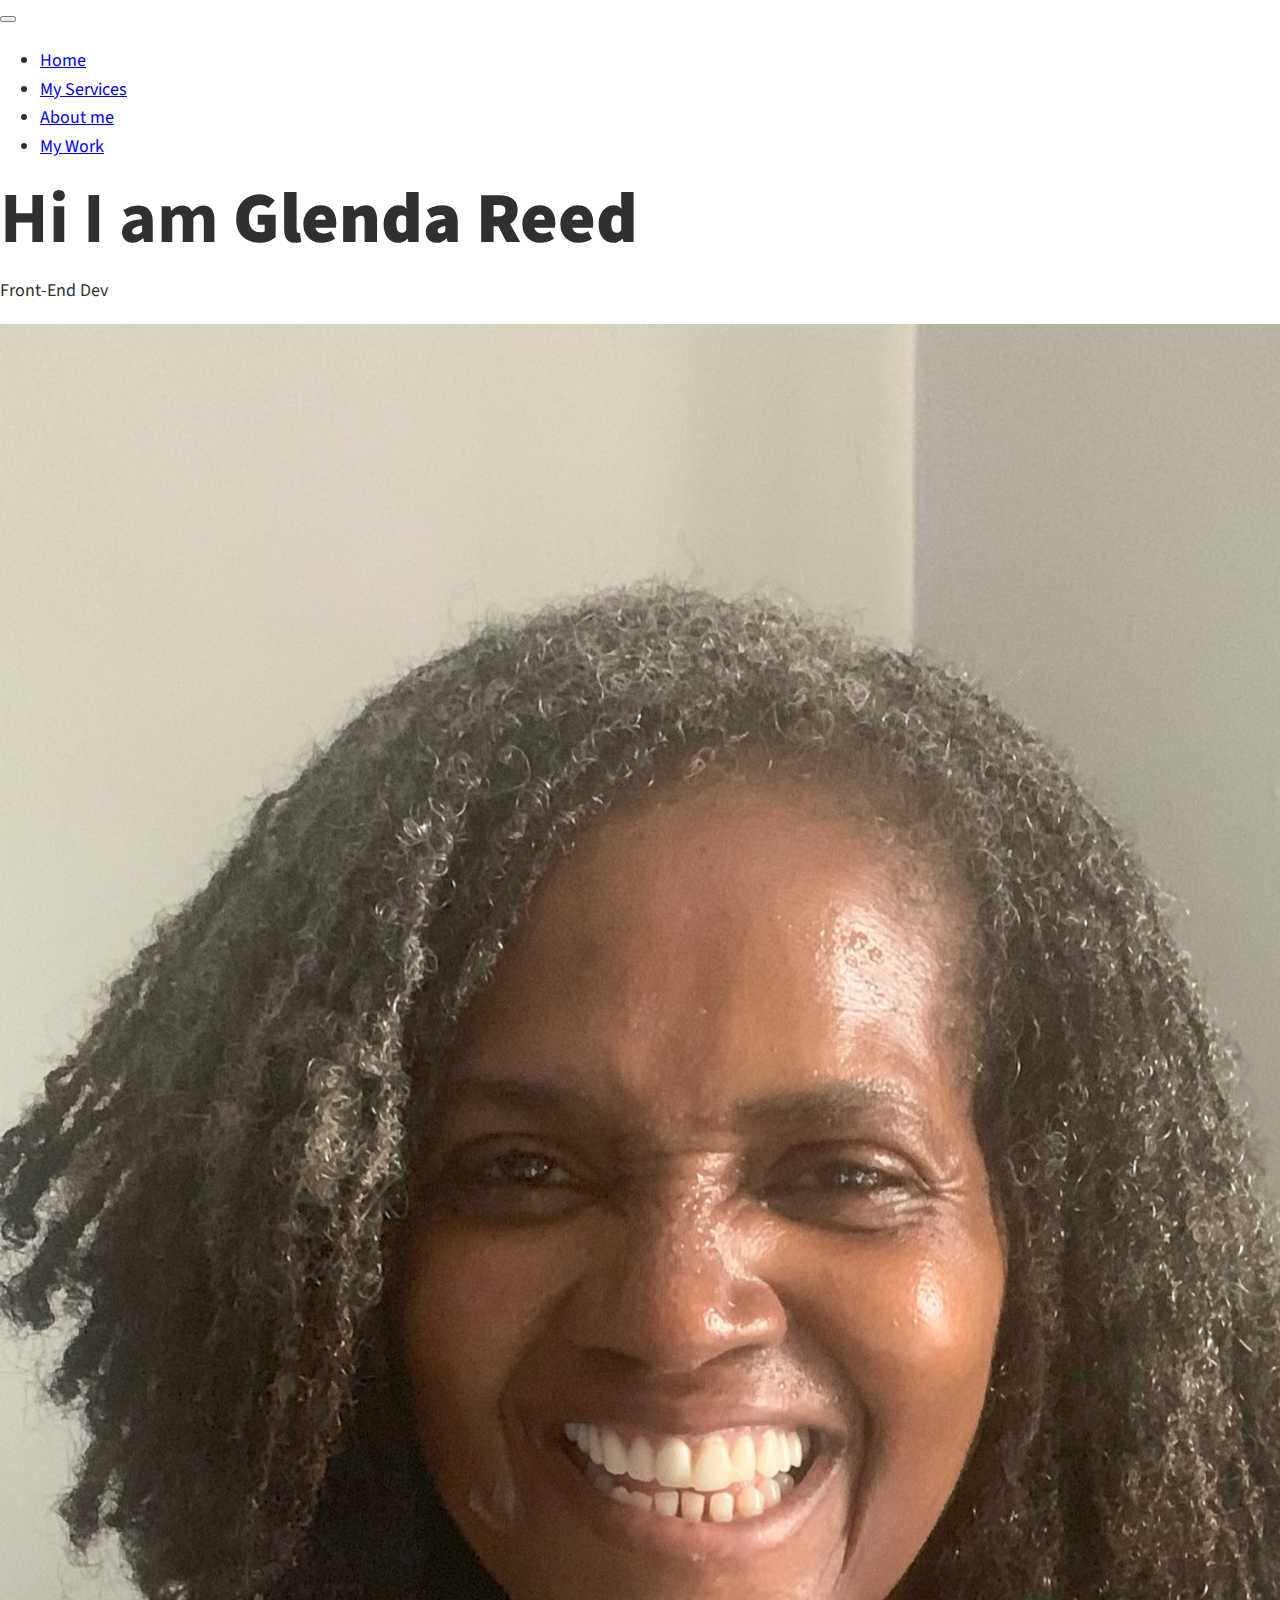
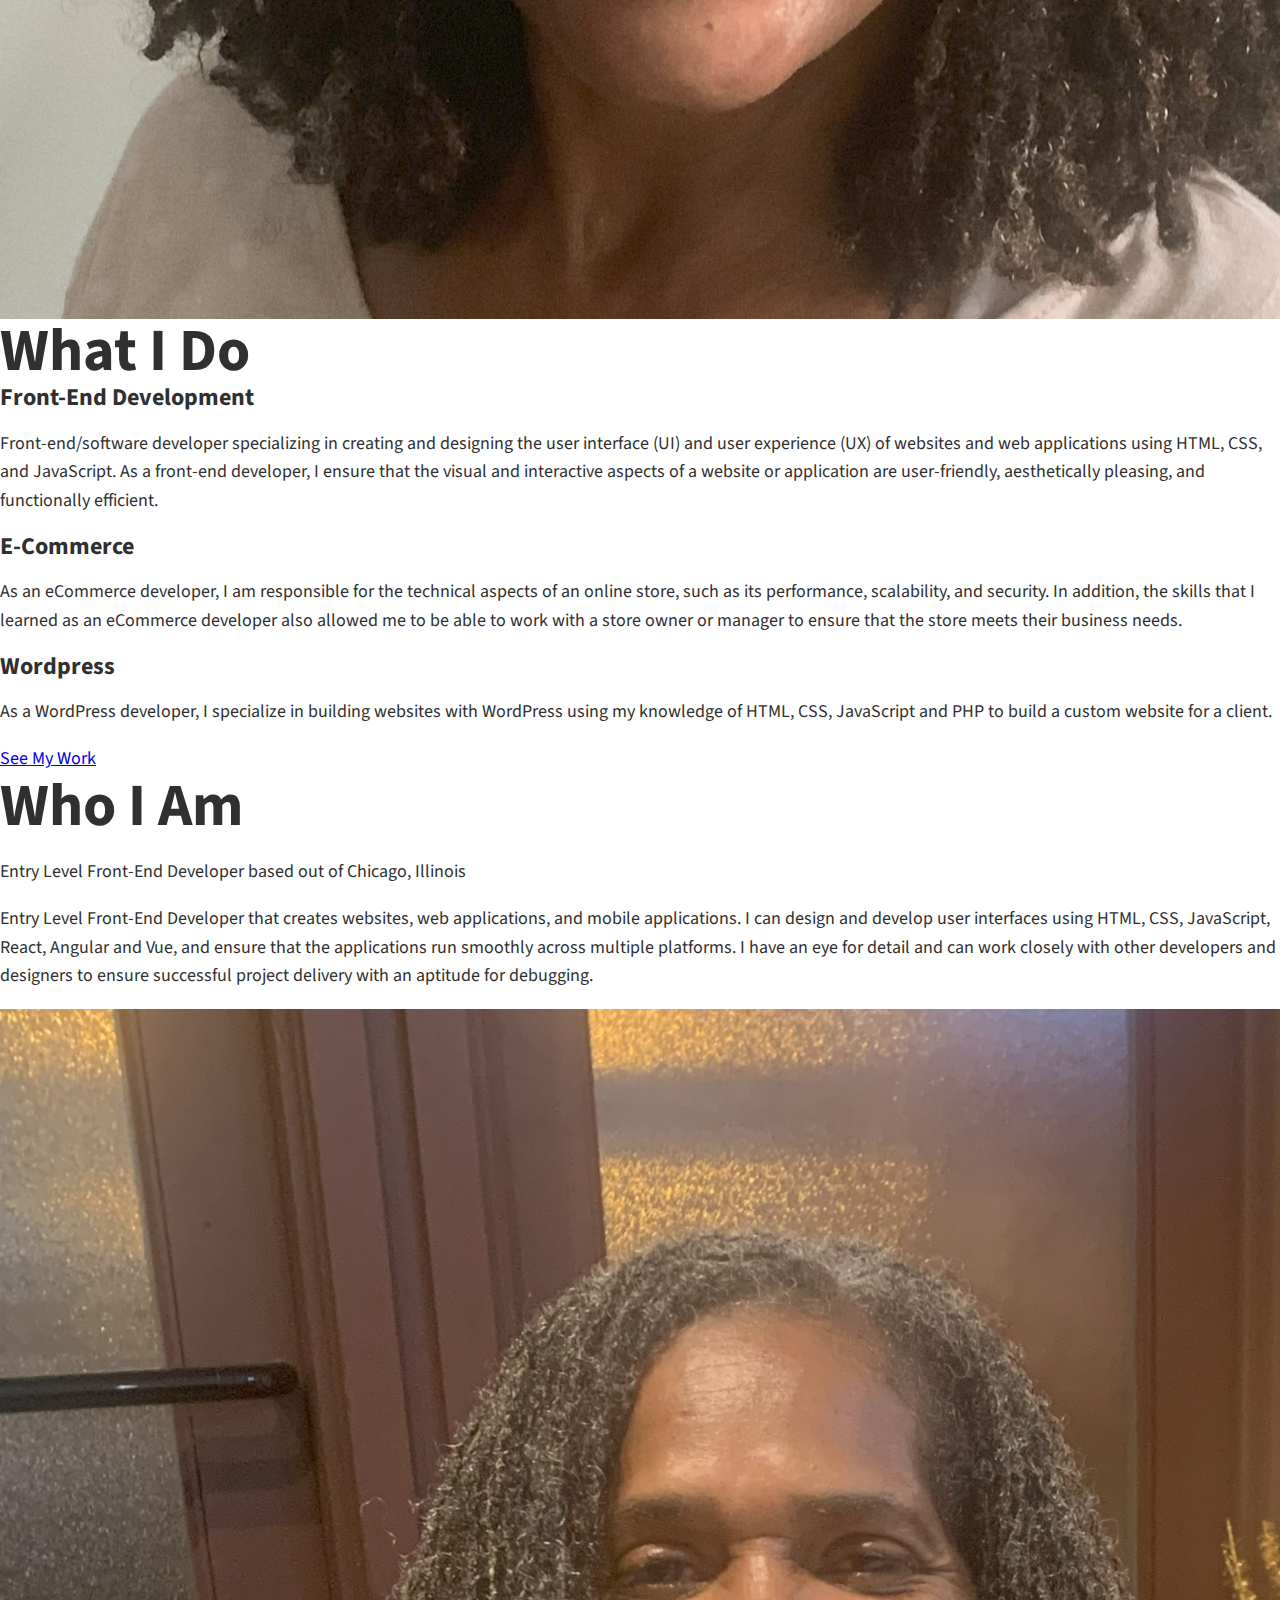
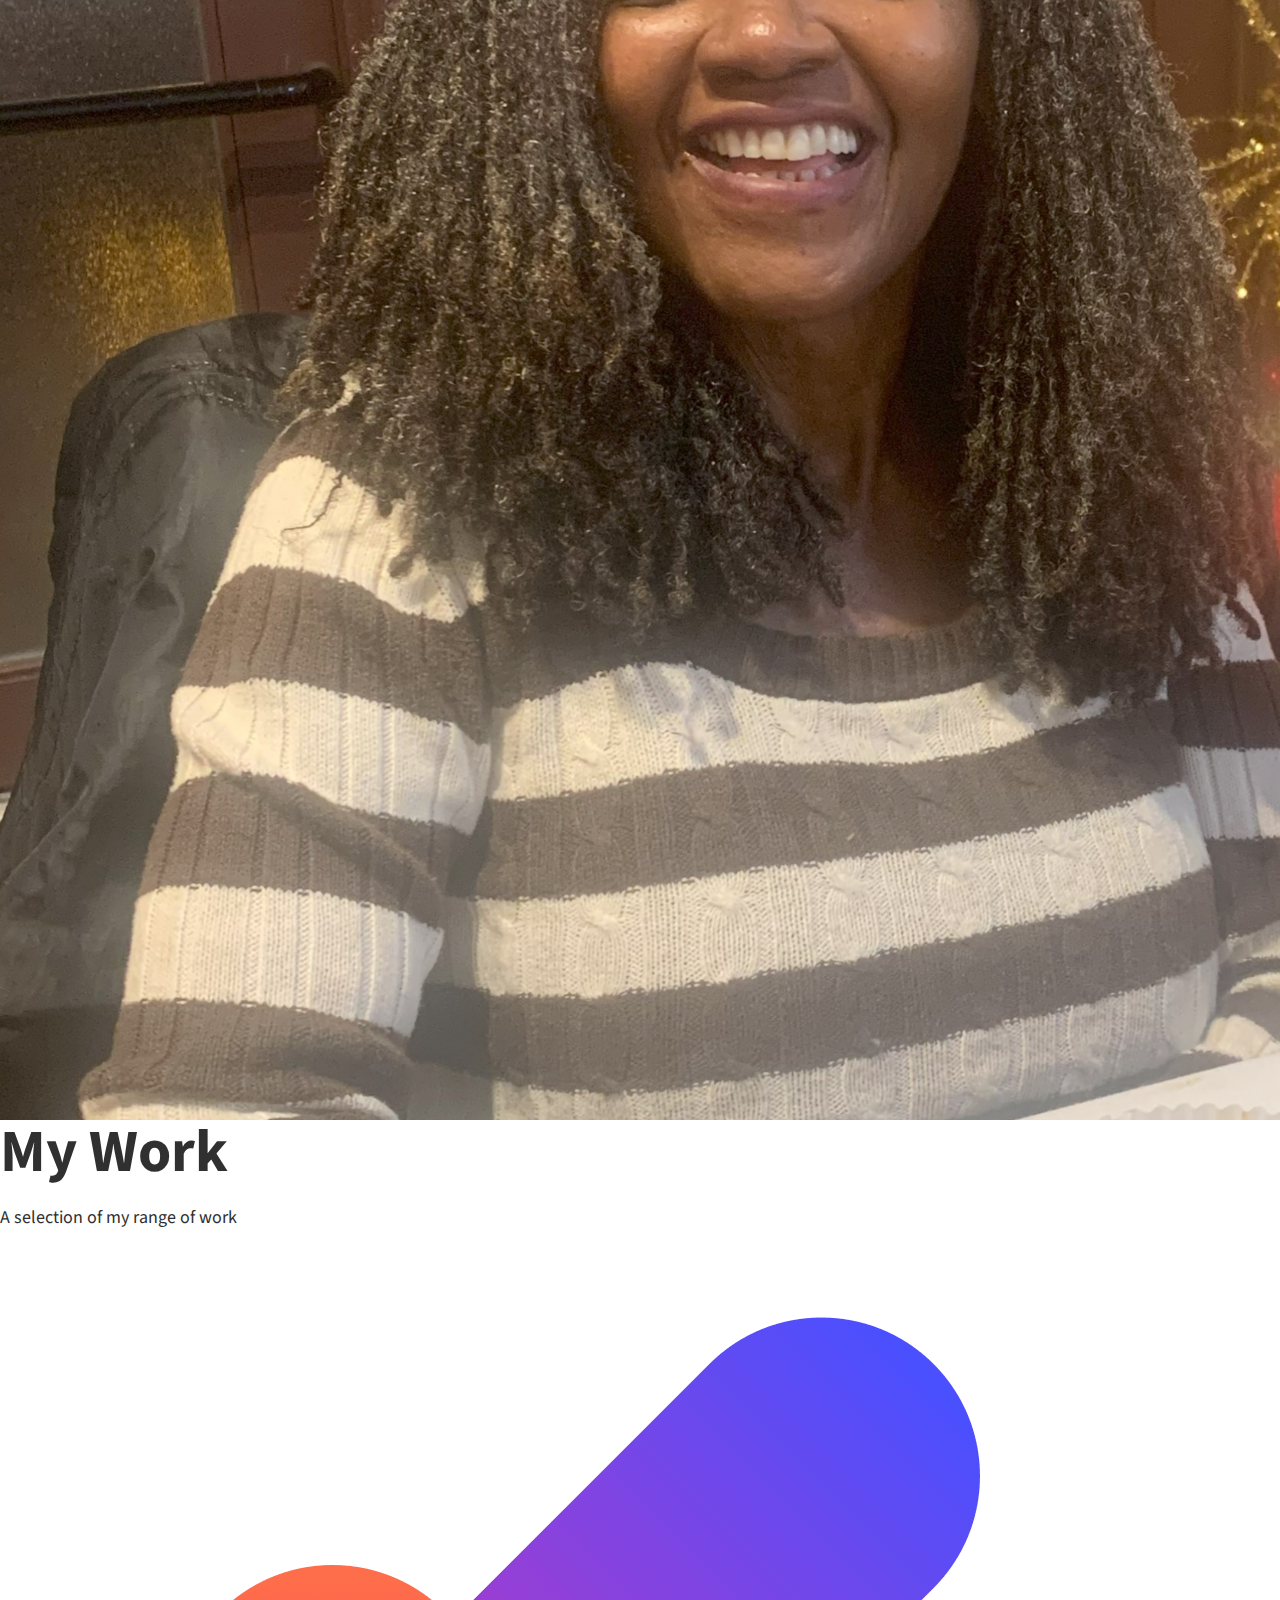
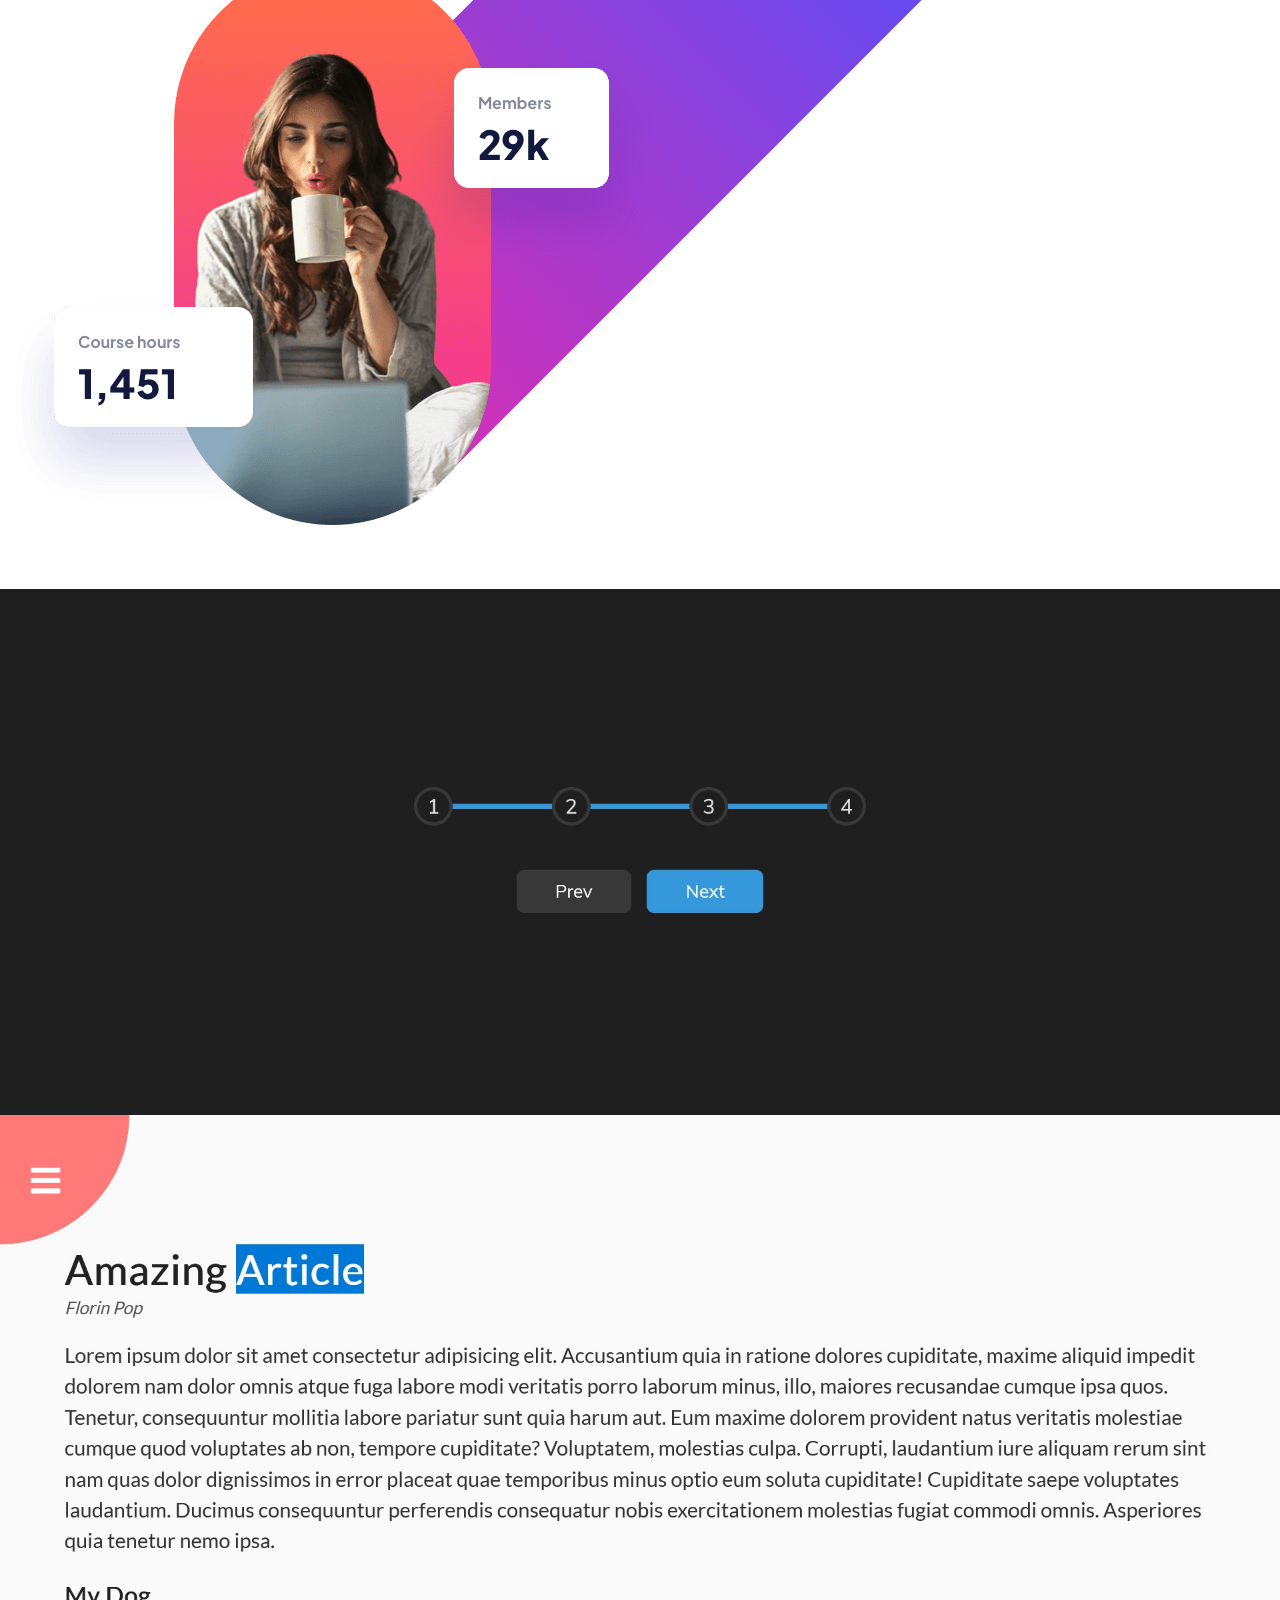
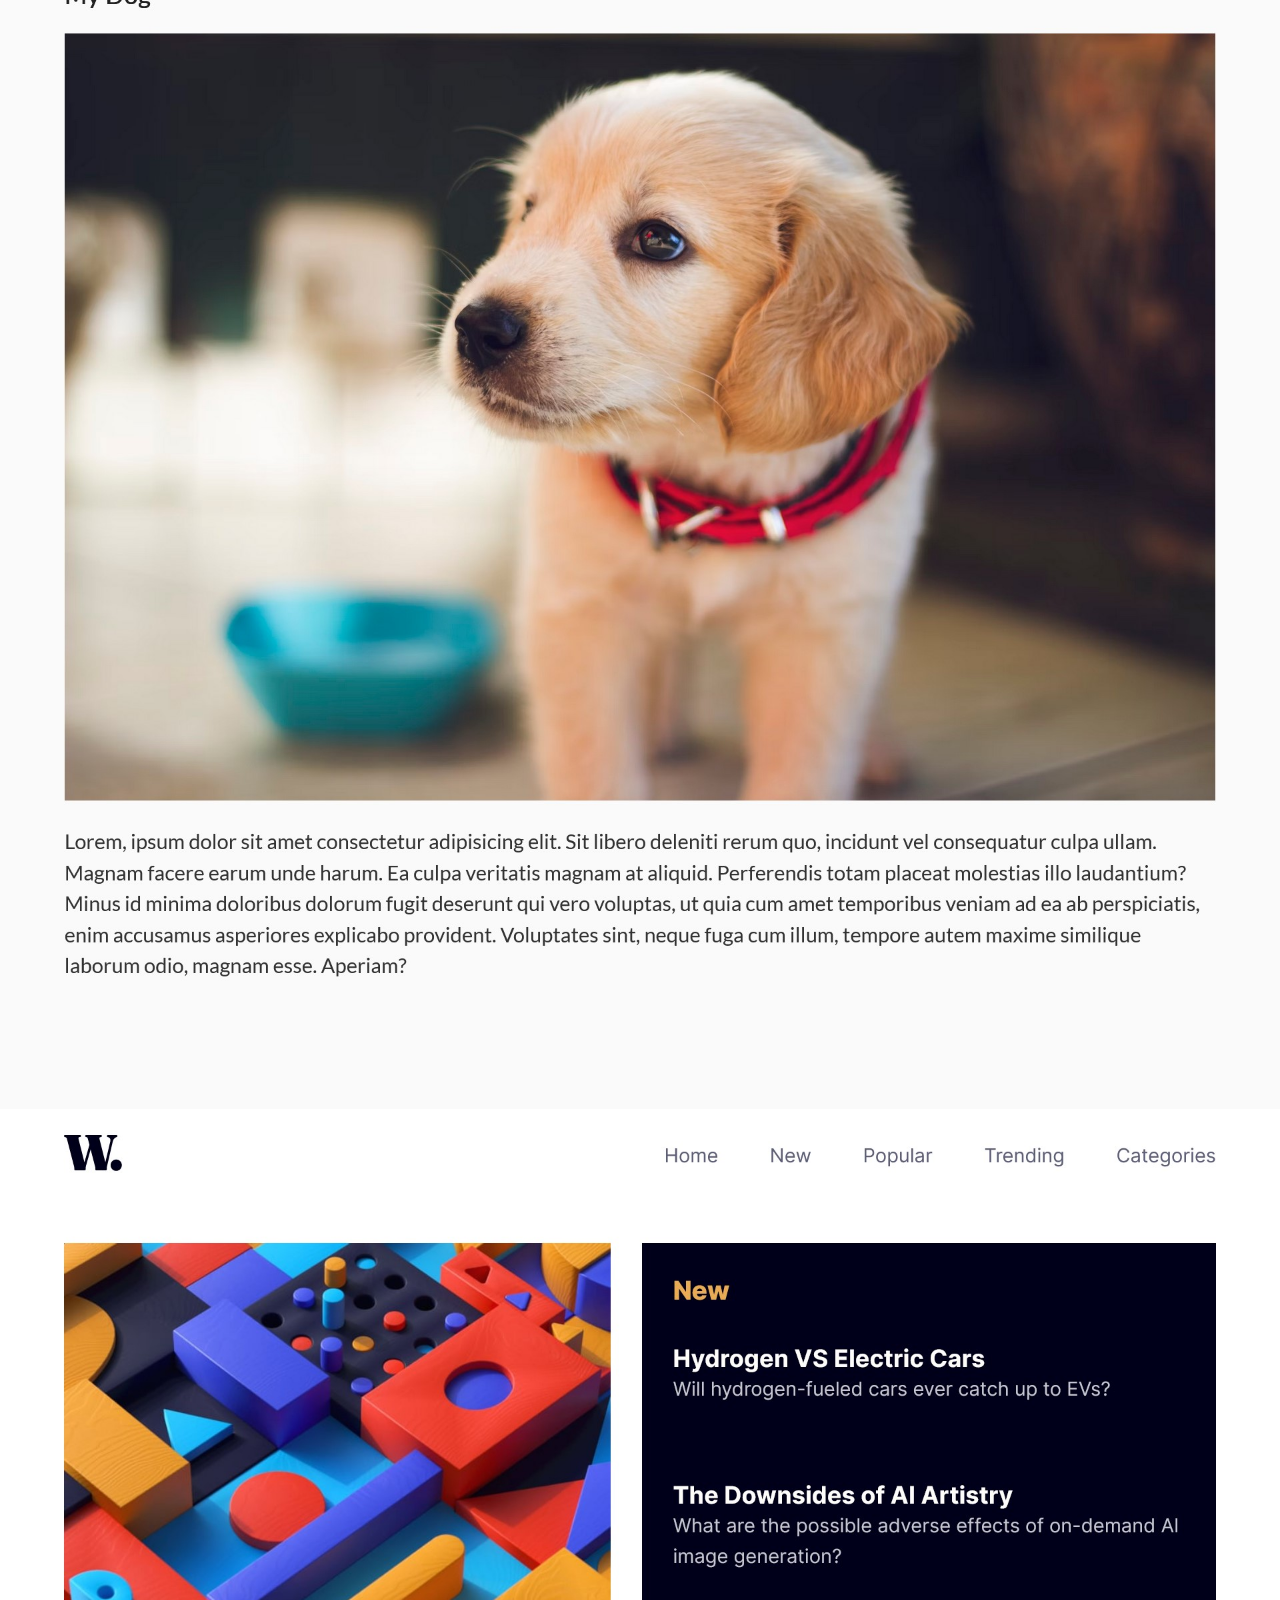
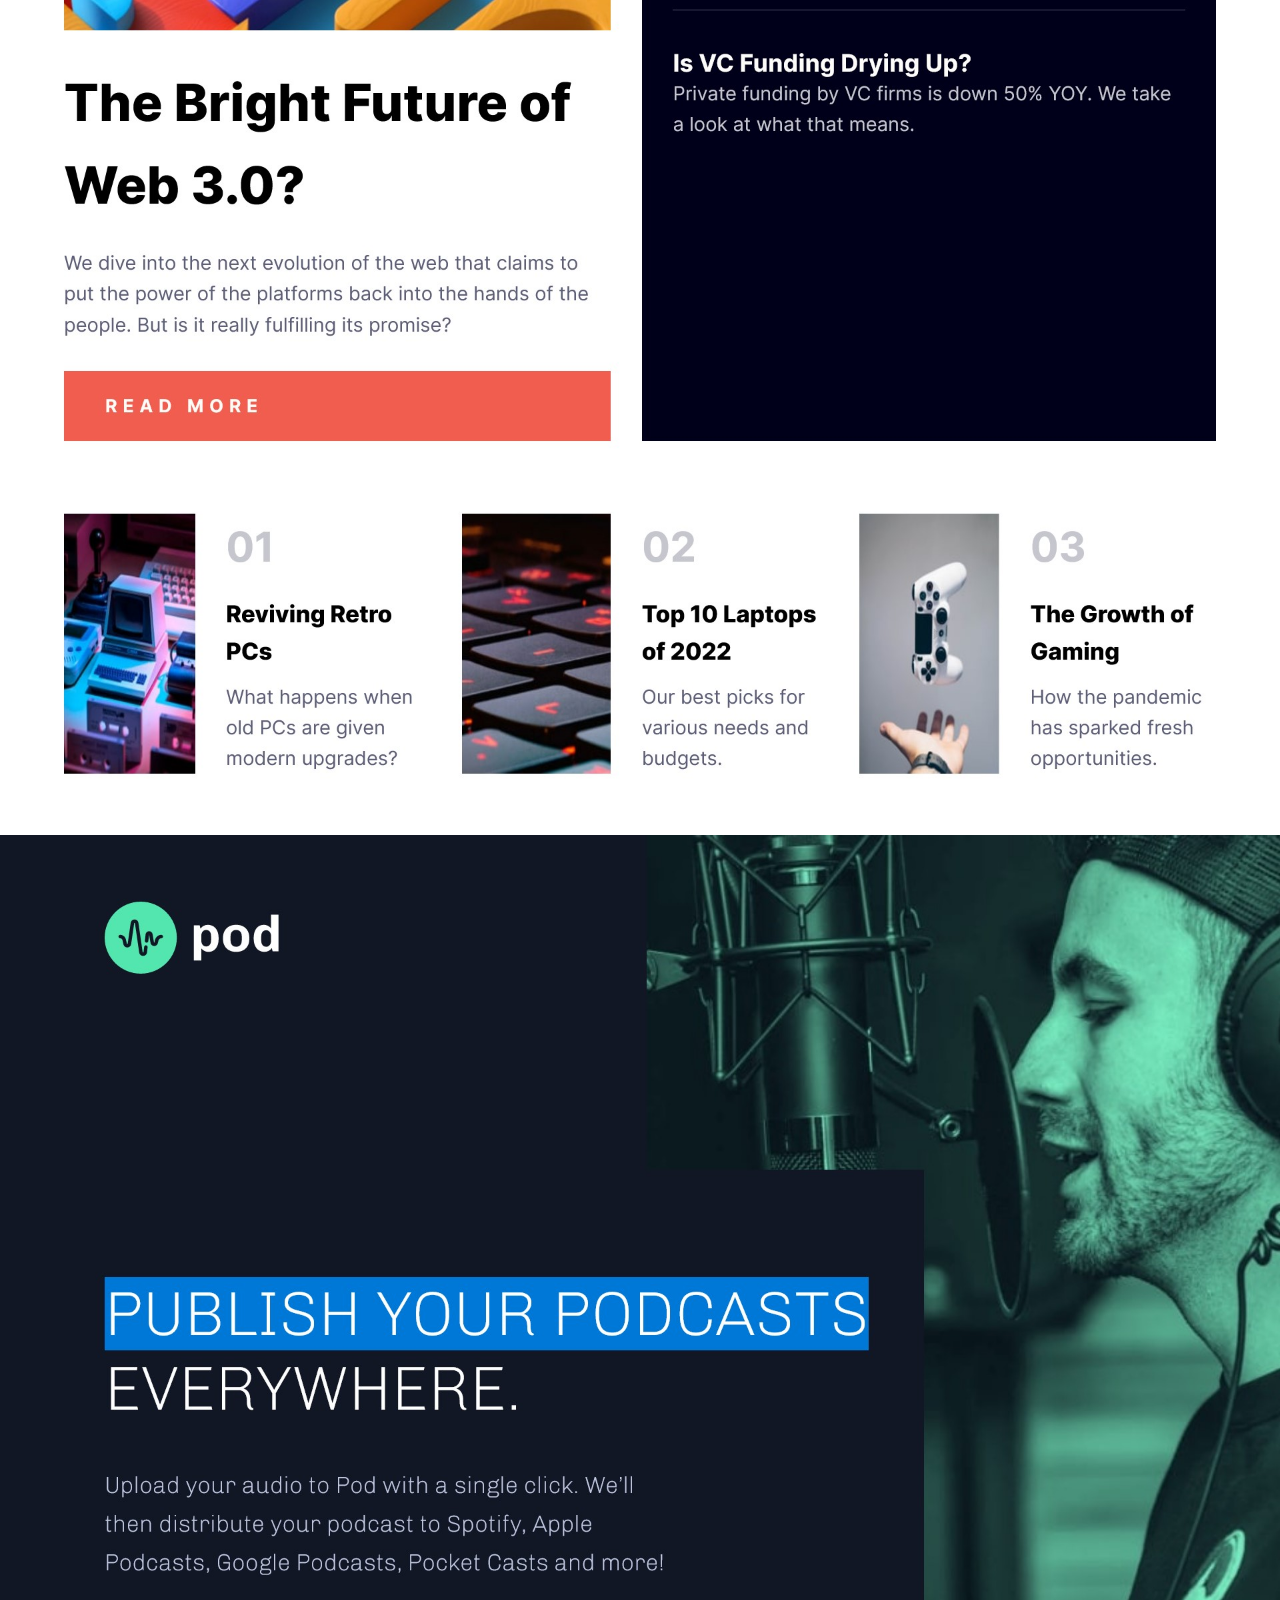
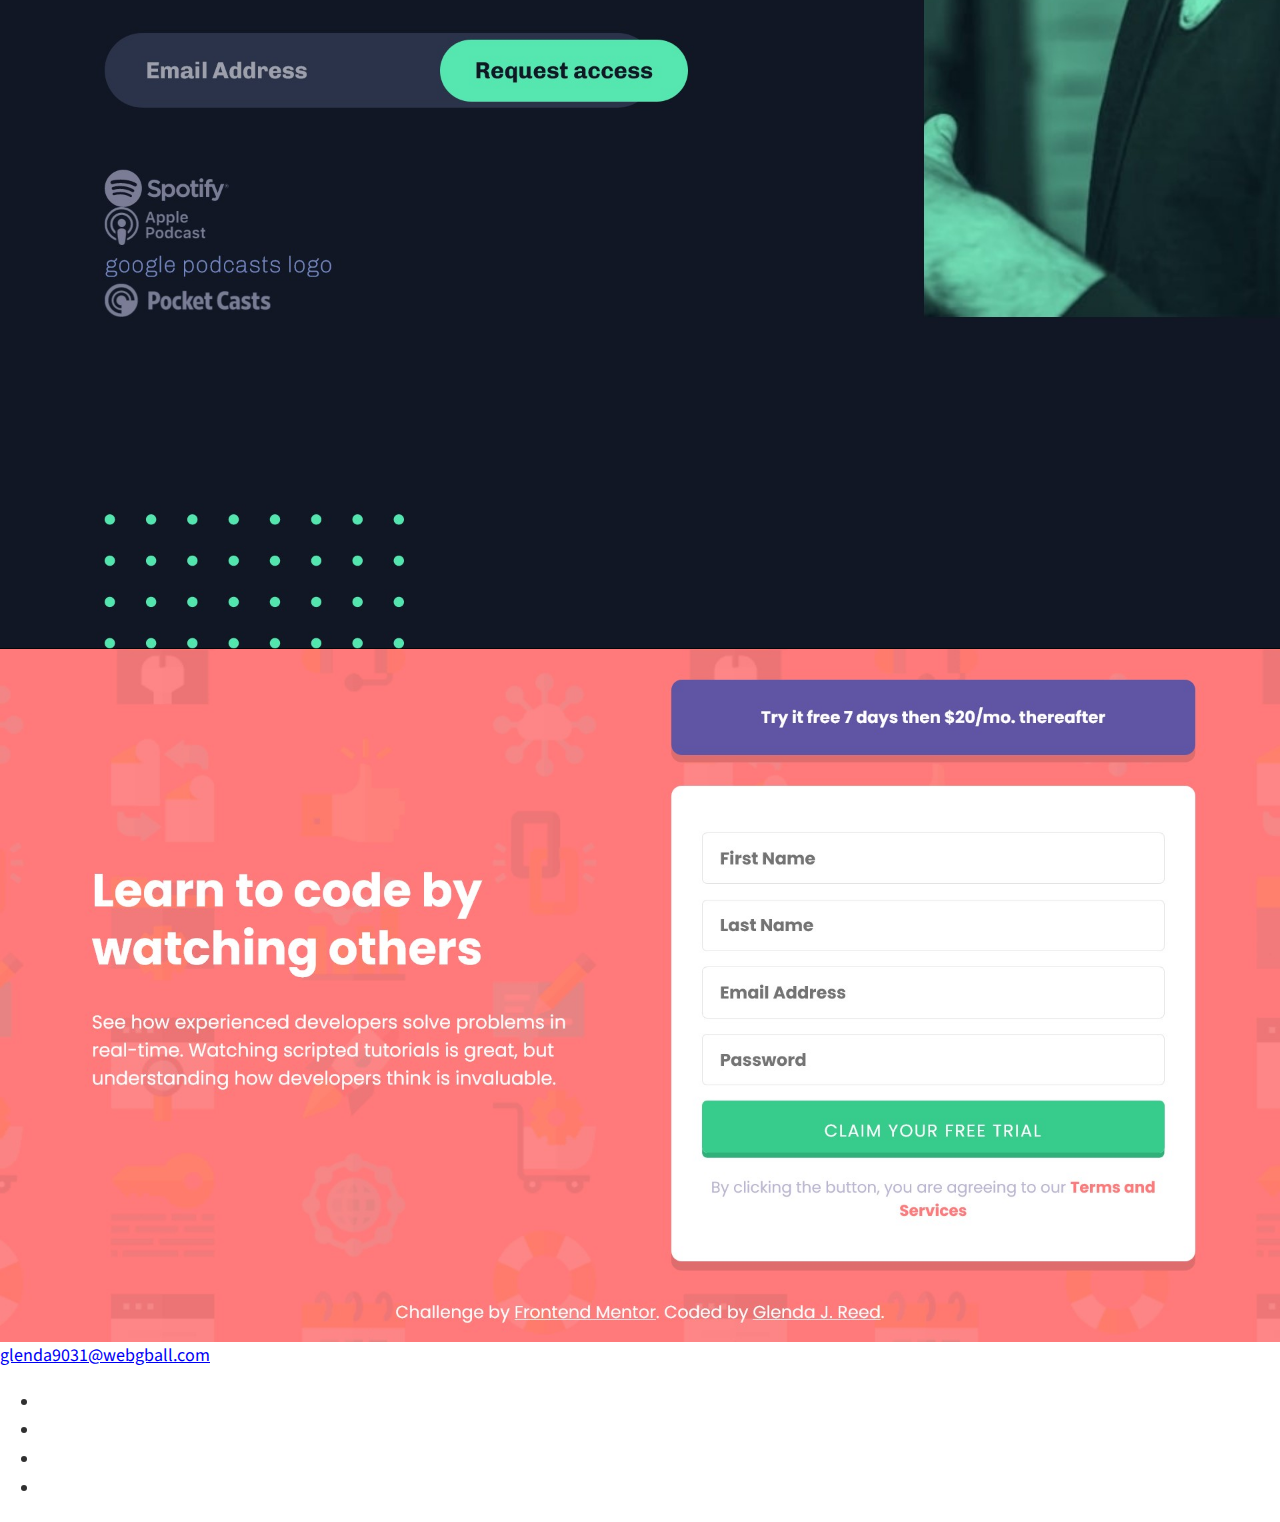
==== index.html @ 6a91dd28 "Update index.html and style.css" ====
<!DOCTYPE html>
<html lang="en">
<head>
    <meta charset="UTF-8">
    <meta name="viewport" content="width=device-width, initial-scale=1.0">
    <title>Glenda Reed's Front-End Developer Portfolio</title>
    <link rel="stylesheet" href="https://cdnjs.cloudfare.com/ajax/libs/normalize/7.0.0/normalize.min.css">
    <link rel="stylesheet" href="https://cdnjs.cloudflare.com/ajax/libs/font-awesome/5.11.2/css/all.css" integrity="sha256-46qynGAkLSFpVbEBog43gvNhfrOj+BmwXdxFgVK/Kvc=" crossorigin="anonymous" />
    <link href="https://fonts.googleapis.com/css?family=Source+Code+Pro:400,900|Source+Sans+Pro:300,900&display=swap" rel="stylesheet">

    <link rel="stylesheet" href="css/style.css"> 
</head>
<body>
    <header>
        <div class="logo">
            <img src="" alt="">
        </div>
        <button class="nav-toggle" aria-label="toggle-navigation">
            <span class="hamburger"></span>
        </button>
        <nav class="nav">
            <ul class="nav__list">
                <li class="nav__item"><a href="#home" class="nav__link">Home</a></li>
                <li class="nav__item"><a href="#services" class="nav__link">My Services</a></li>
                <li class="nav__item"><a href="#about" class="nav__link">About me</a></li>
                <li class="nav__item"><a href="#work" class="nav__link">My Work</a></li>
            </ul>
        </nav>
    </header>

    <!-- Start of Intro Section -->
    <section class="intro" id="home">
        <h1 class="section__title section__title--intro">Hi I am <strong>Glenda Reed</strong></h1>
        <p class="section__subtitle section__subtitle--intro">Front-End Dev</p>
        <img src="images/Glenda-Intro=picture4.jpg" alt="picture of Glenda Reed smiling">
    </section>
    <!-- End of Intro Section -->

    <!-- Start of My Services Section -->
    <section class="my-services" id="services">
        <h2 class="section__title section__title--services">What I Do</h2>
        <div class="services">
            <div class="service">
                <h3>Front-End Development</h3>
                <p>Front-end/software developer specializing in creating and designing the user interface (UI) and user experience (UX) of websites and web applications using HTML, CSS, and JavaScript. As a front-end developer, I ensure that the visual and interactive aspects of a website or application are user-friendly, aesthetically pleasing, and functionally efficient.</p>
            </div><!-- Close service -->
        </div><!-- Close services -->

        <div class="services">
            <div class="service">
                <h3>E-Commerce</h3>
                <p>As an eCommerce developer, I am responsible for the technical aspects of an online store, such as its performance, scalability, and security. In addition, the skills that I learned as an eCommerce developer also allowed me to be able to work with a store owner or manager to ensure that the store meets their business needs.</p>
            </div><!-- Close service -->
        </div><!-- Close services -->

        <div class="services">
            <div class="service">
                <h3>Wordpress</h3>
                <p>As a WordPress developer, I specialize in building websites with WordPress using my knowledge of HTML, CSS, JavaScript and PHP to build a custom website for a client.</p>
            </div><!-- Close service -->
        </div><!-- Close services -->

        <a href="#work" class="btn">See My Work</a>
        </section>
        <!-- End of My Services Section -->

        <!-- Start of About Me Section -->
        <section class="about-me" id="about">
            <h2 class="section__title section__title--about">Who I Am</h2>
            <p class="section__subtitle section__subtitle--about">Entry Level Front-End Developer based out of Chicago, Illinois</p>

            <div class="about-me__body">
                <p>Entry Level Front-End Developer that creates websites, web applications, and mobile applications. I can design and develop user interfaces using HTML, CSS, JavaScript, React, Angular and Vue, and ensure that the applications run smoothly across multiple platforms. I have an eye for detail and can work closely with other developers and designers to ensure successful project delivery with an aptitude for debugging.</p>
            </div>

            <img src="images/glenda-intro-picture2.jpg" alt="another picture of Glenda Reed">
        </section>
        <!-- End of About Me Section -->

        <!-- Start of My Work Section -->
        <section class="my-work" id="work">
            <h2 class="section__title">My Work</h2>
            <p class="section__subtitle">A selection of my range of work</p>

            <div class="portfolio">
                <a href="#" class="portfolio__item"><img src="images/Skilled E-Learning Landing Page.png" alt="" class="portfolio__img"></a>
                <a href="#" class="portfolio__item"><img src="images/Progress Steps.jpg" alt="" class="portfolio__img"></a>
                <a href="#" class="portfolio__item"><img src="images/Rotating Navigation.jpg" alt="" class="portfolio__img"></a>
                <a href="#" class="portfolio__item"><img src="images/News homepage.jpg" alt="" class="portfolio__img"></a>
                <a href="#" class="portfolio__item"><img src="images/Pod request access landing page.jpg" alt="" class="portfolio__img"></a>
                <a href="#" class="portfolio__item"><img src="images/Intro component with sign up form.jpg" alt="" class="portfolio__img"></a>
            </div>
        </section>
        <!-- End of My Work Section -->

        <!-- Start of Footer Section -->
        <footer>
            <a href="#" class="footer__link">glenda9031@webgball.com</a>
            <ul class="social-list">
                <li class="social-list__item"><a href="" class="social-list__link"></a></li>
                <li class="social-list__item"><a href="" class="social-list__link"></a></li>
                <li class="social-list__item"><a href="" class="social-list__link"></a></li>
                <li class="social-list__item"><a href="" class="social-list__link"></a></li>
            </ul>
        </footer>



<script src="script.js"></script>
</body>
</html>
---- css/style.css ----
*,
*::before,
*::after {
    box-sizing: border-box;
}

:root {
    --ff-primary: 'Source Sans Pro', sans-serif;
    --ff-secondary: 'Source Code Pro', monospace;
    
    --fw-reg: 300;
    --fw-bold: 900;
    
    --clr-light: #fff;
    --clr-dark: #303030;
    --clr-accent: #16e0bd;
    
    --fs-h1: 3rem;
    --fs-h2: 2.25rem;
    --fs-h3: 1.25rem;
    --fs-body: 1rem;
}

@media (min-width: 800px) {
    :root {
        --fs-h1: 4.5rem;
        --fs-h2: 3.75rem;
        --fs-h3: 1.5rem;
        --fs-body: 1.125rem;
    }
}
/* General Styles */

body {
    background: var(--clr-light);
    color: var(--clr-dark);;
    margin: 0;
    font-family: var(--ff-primary);
    font-size: var(--fs-body);
    line-height: 1.6;
}

img {
    display: block;
    max-width: 100%;
}

/* Typography */

h1,
h2, 
h3 {
    line-height: 1.1;
    margin: 0;
}

h1 {
    font-size: var(--fs-h1);
}

h2 {
    font-size: var(--fs-h2);
}

h3 {
    font-size: var(--fs-h3);
}
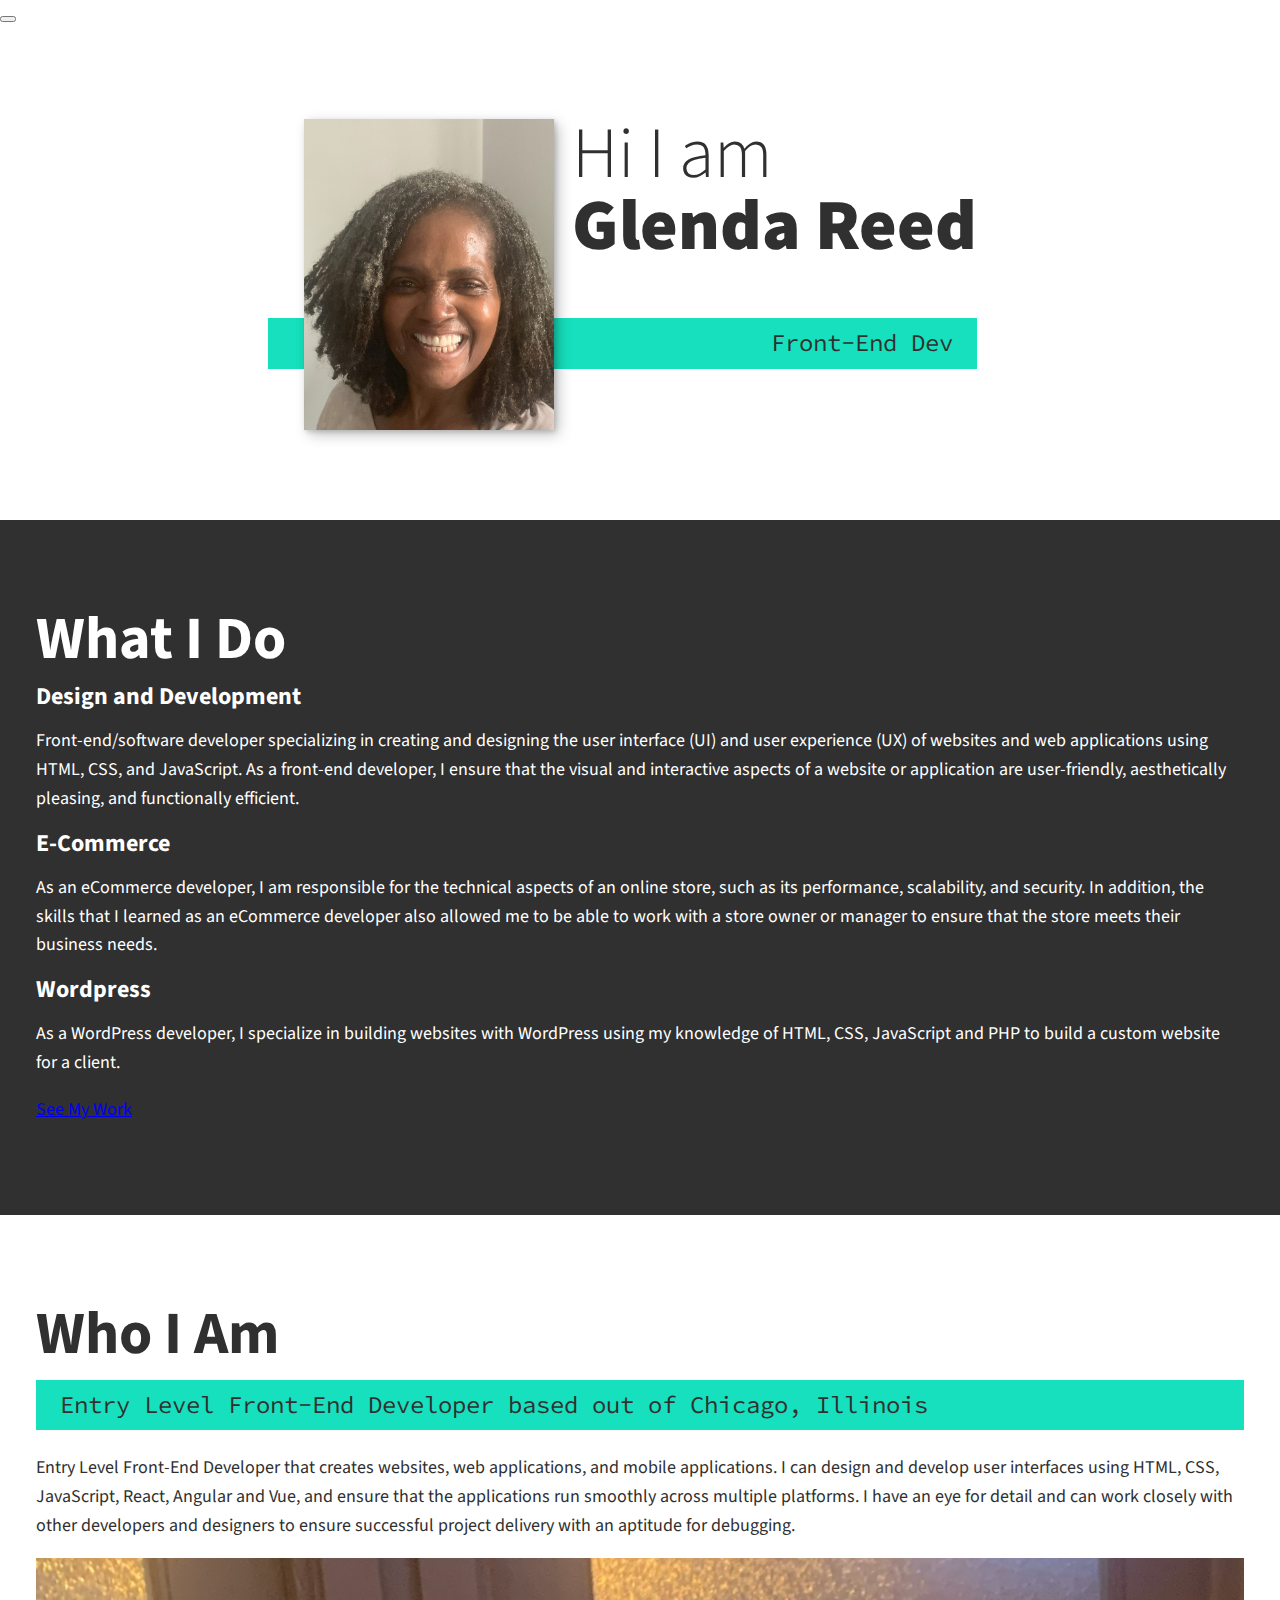
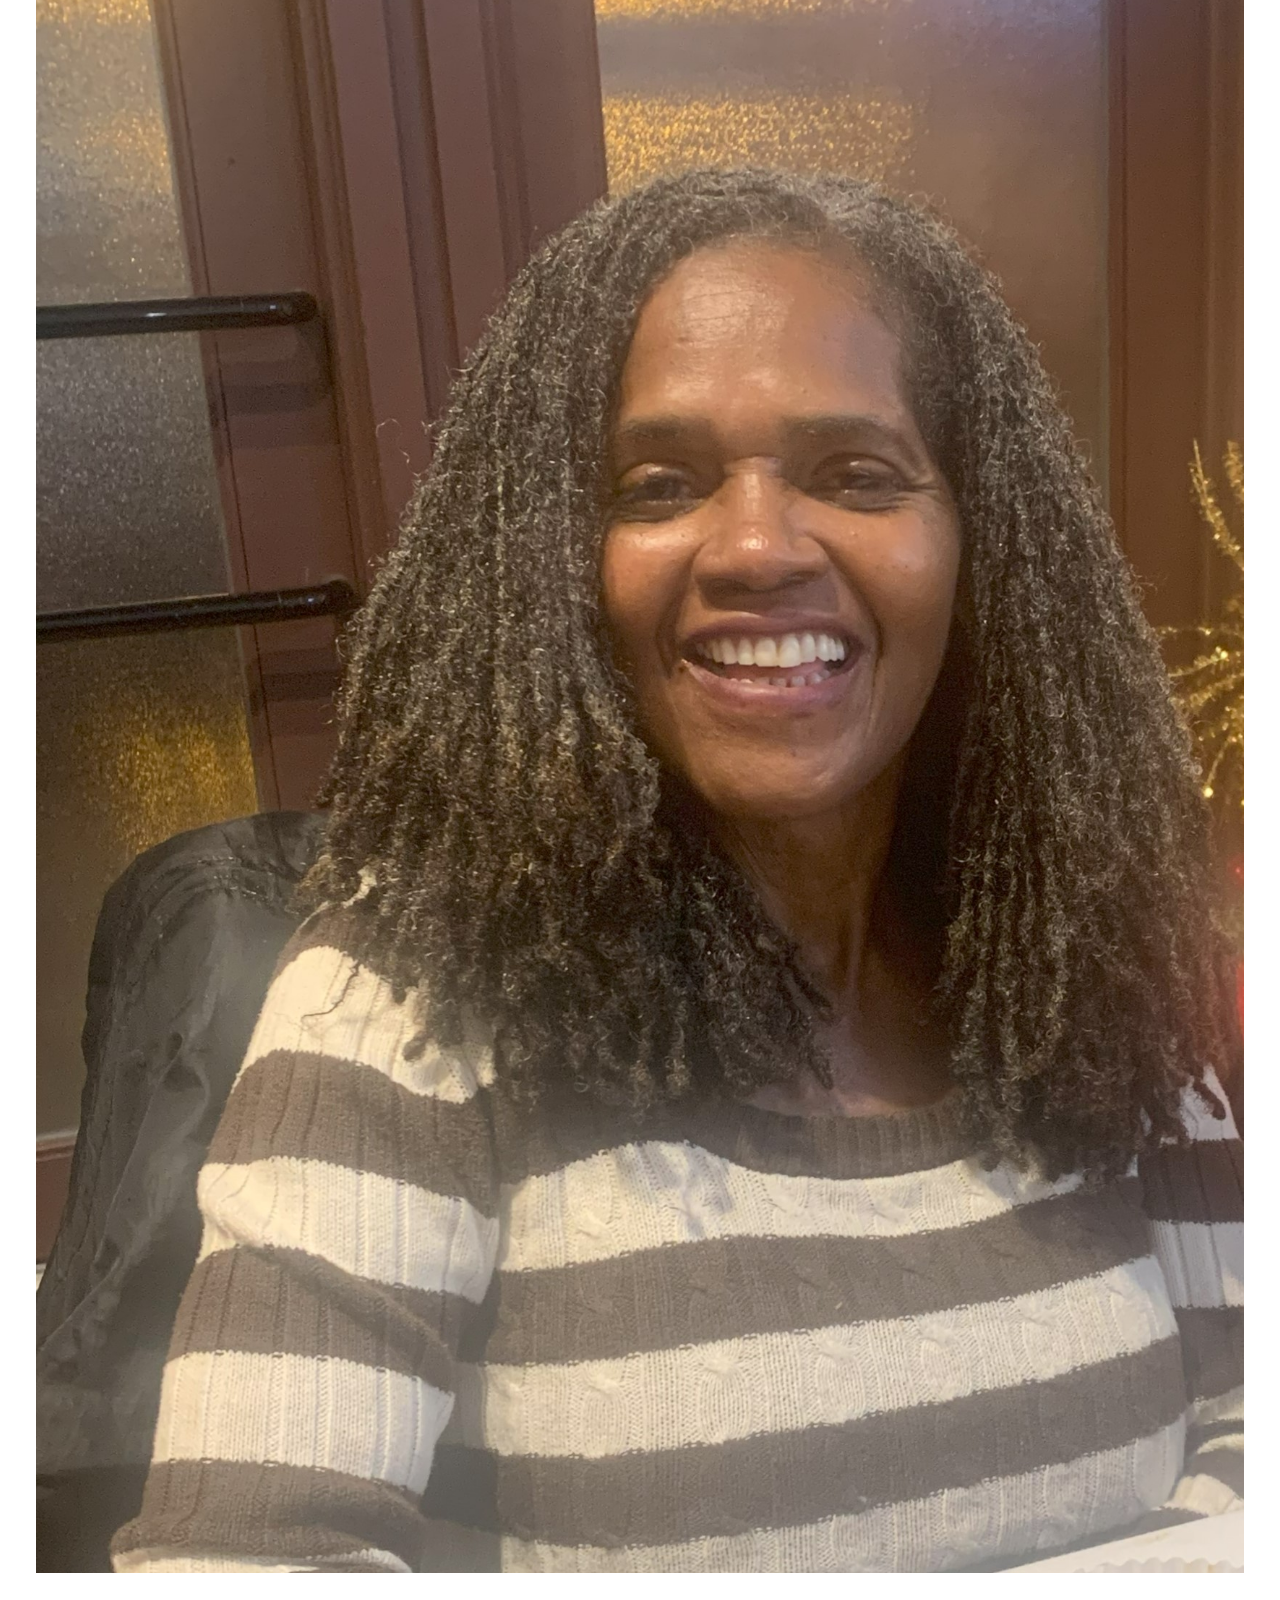
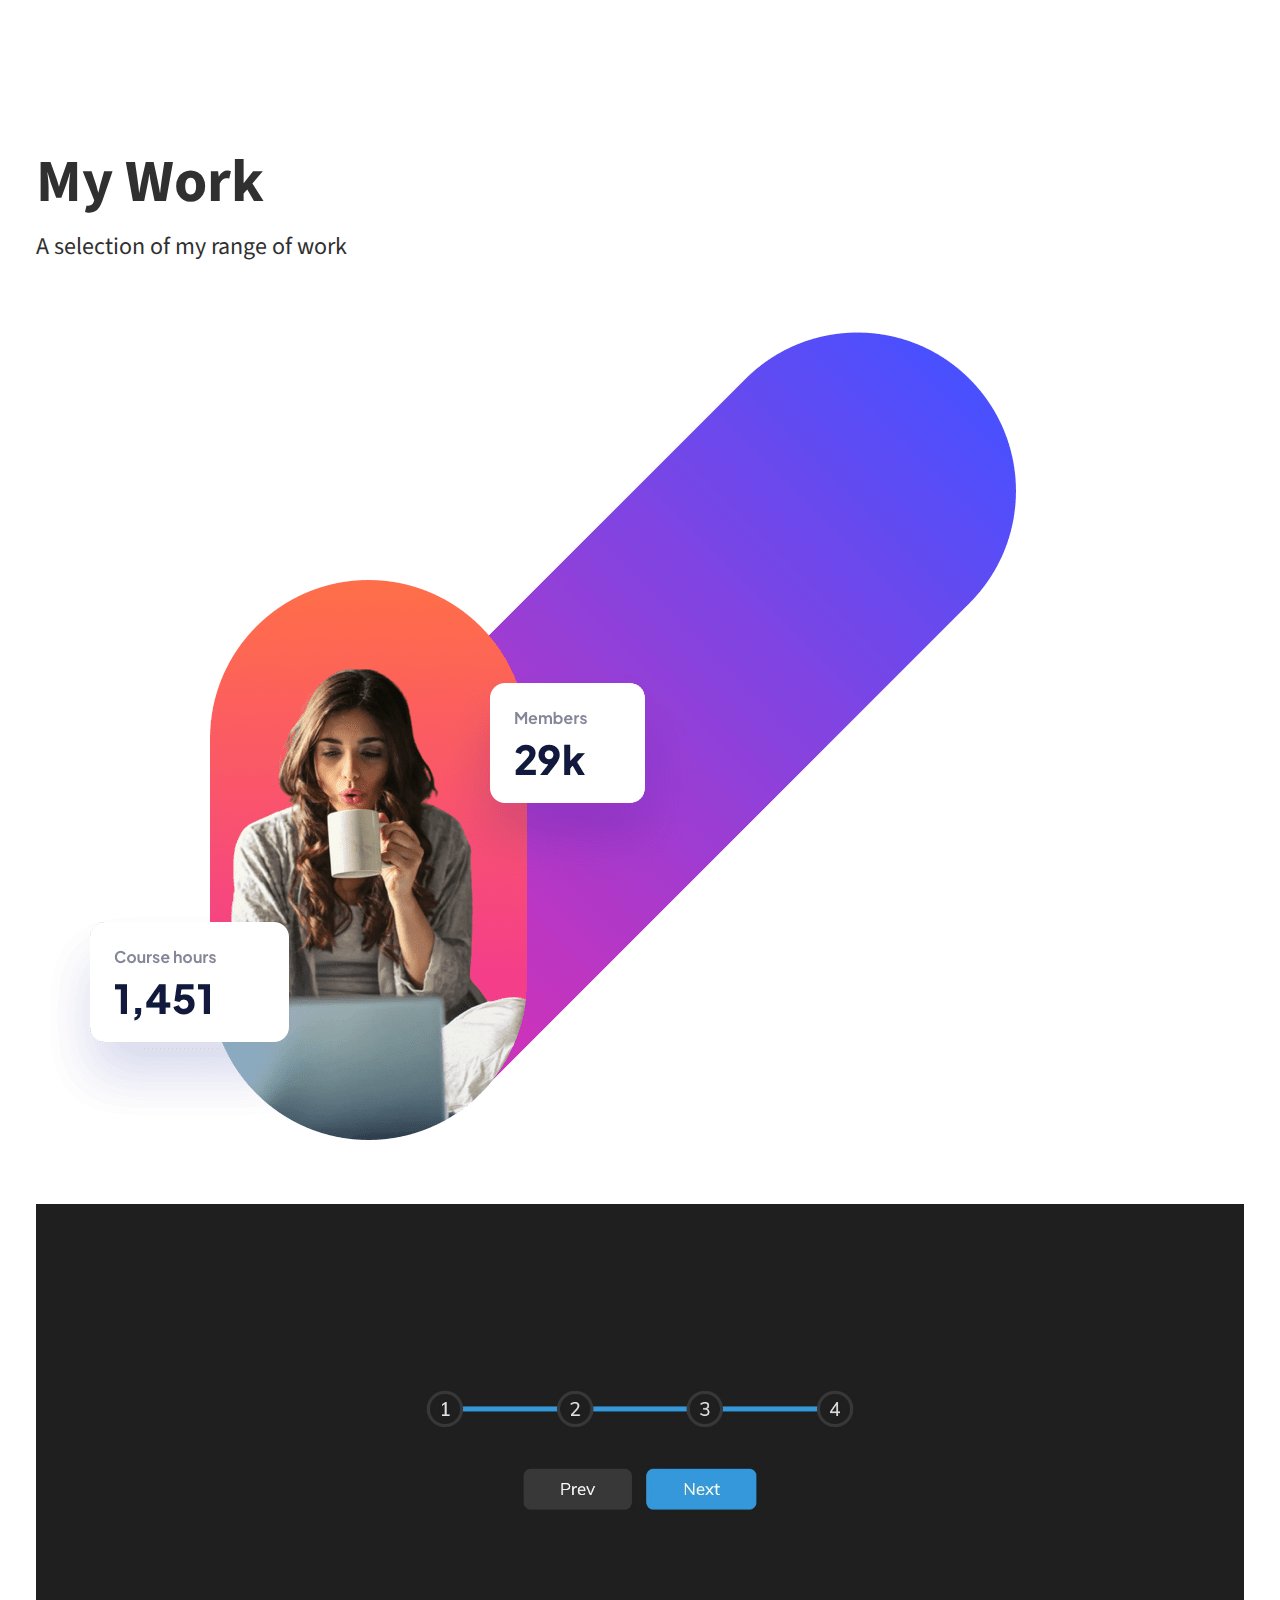
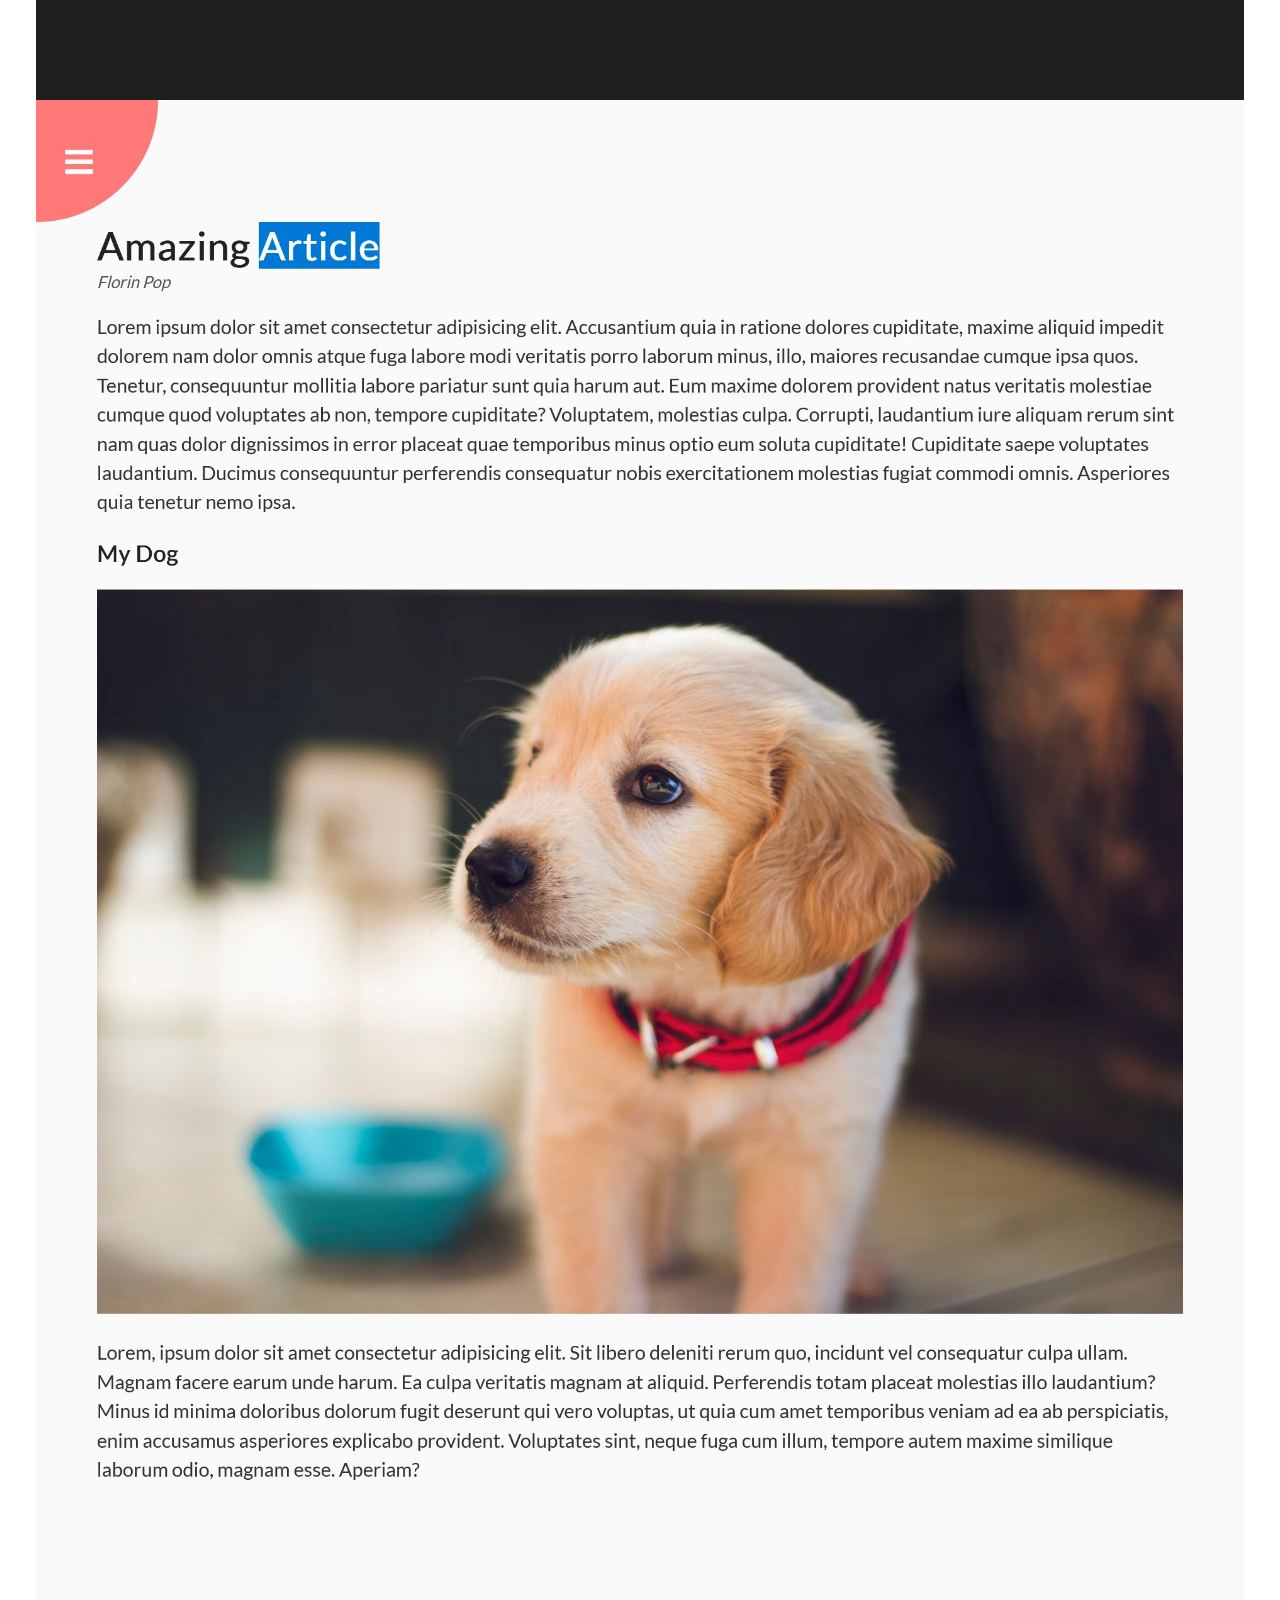
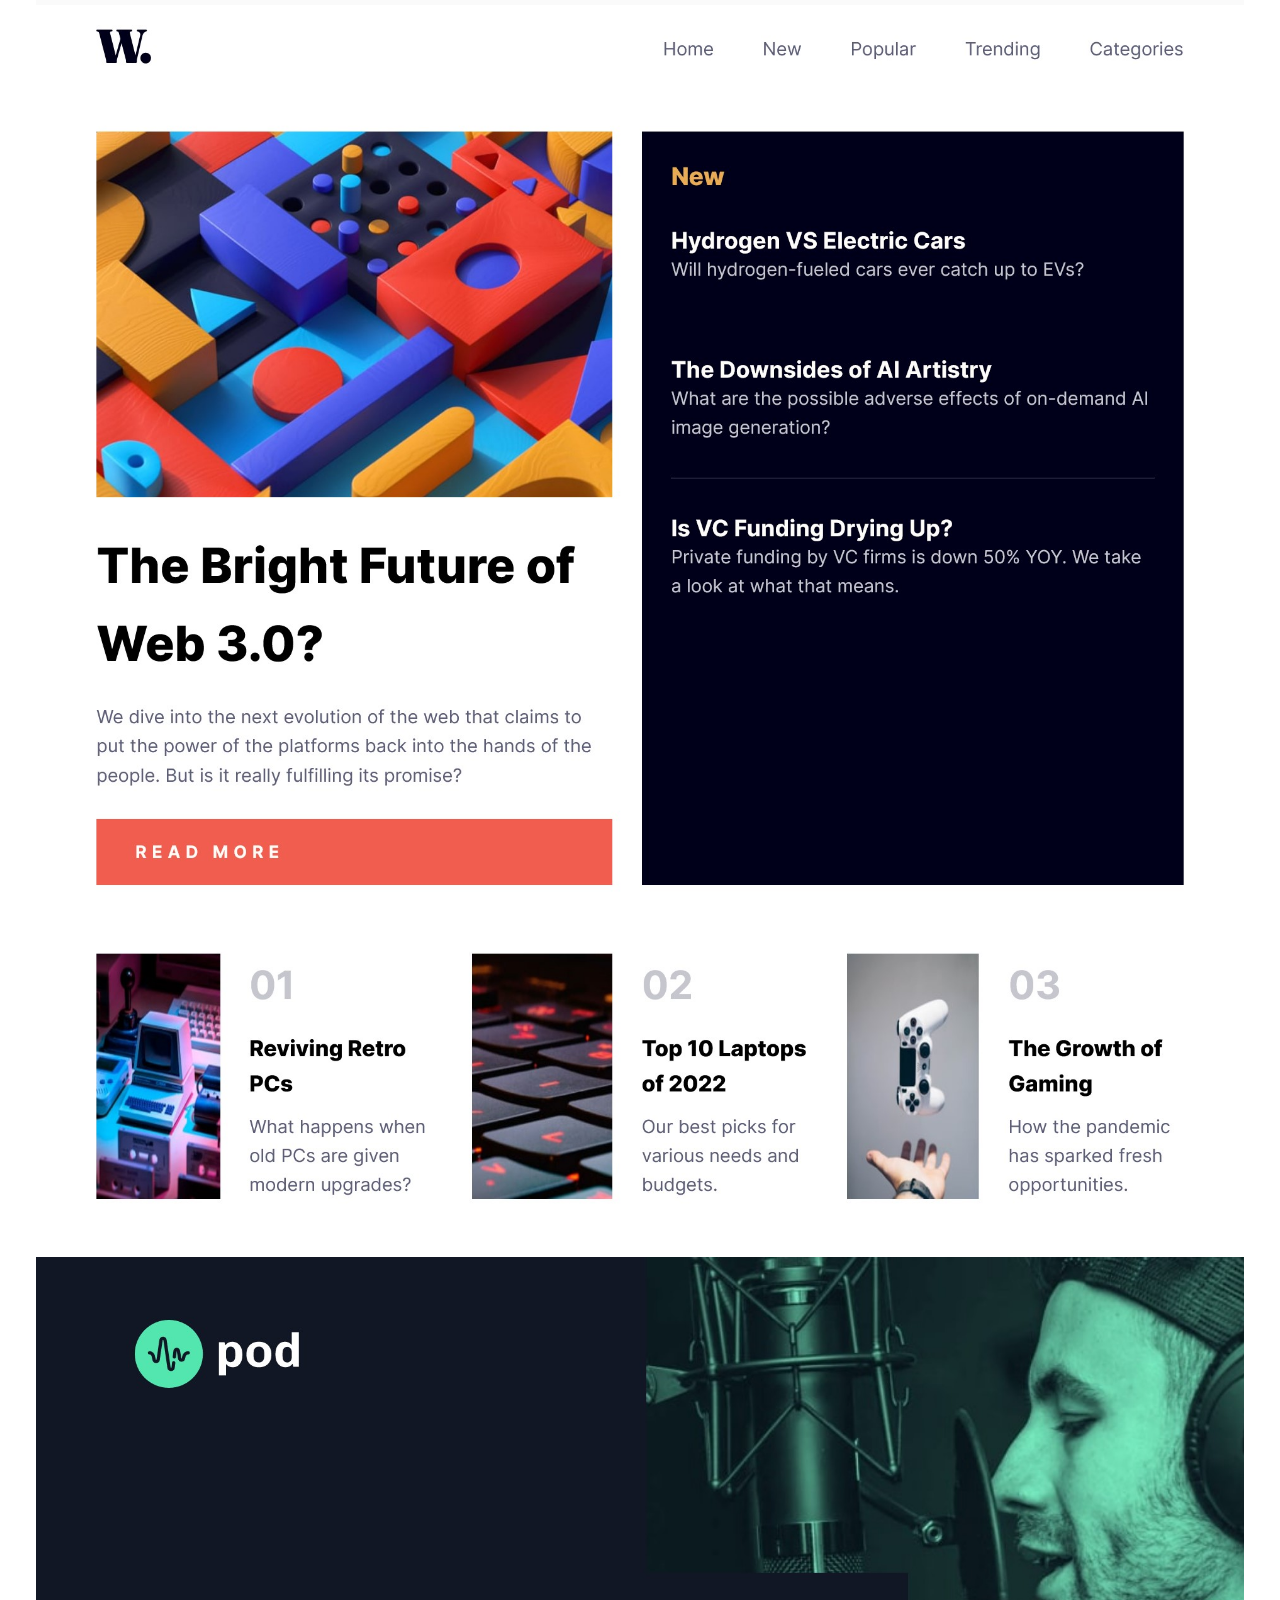
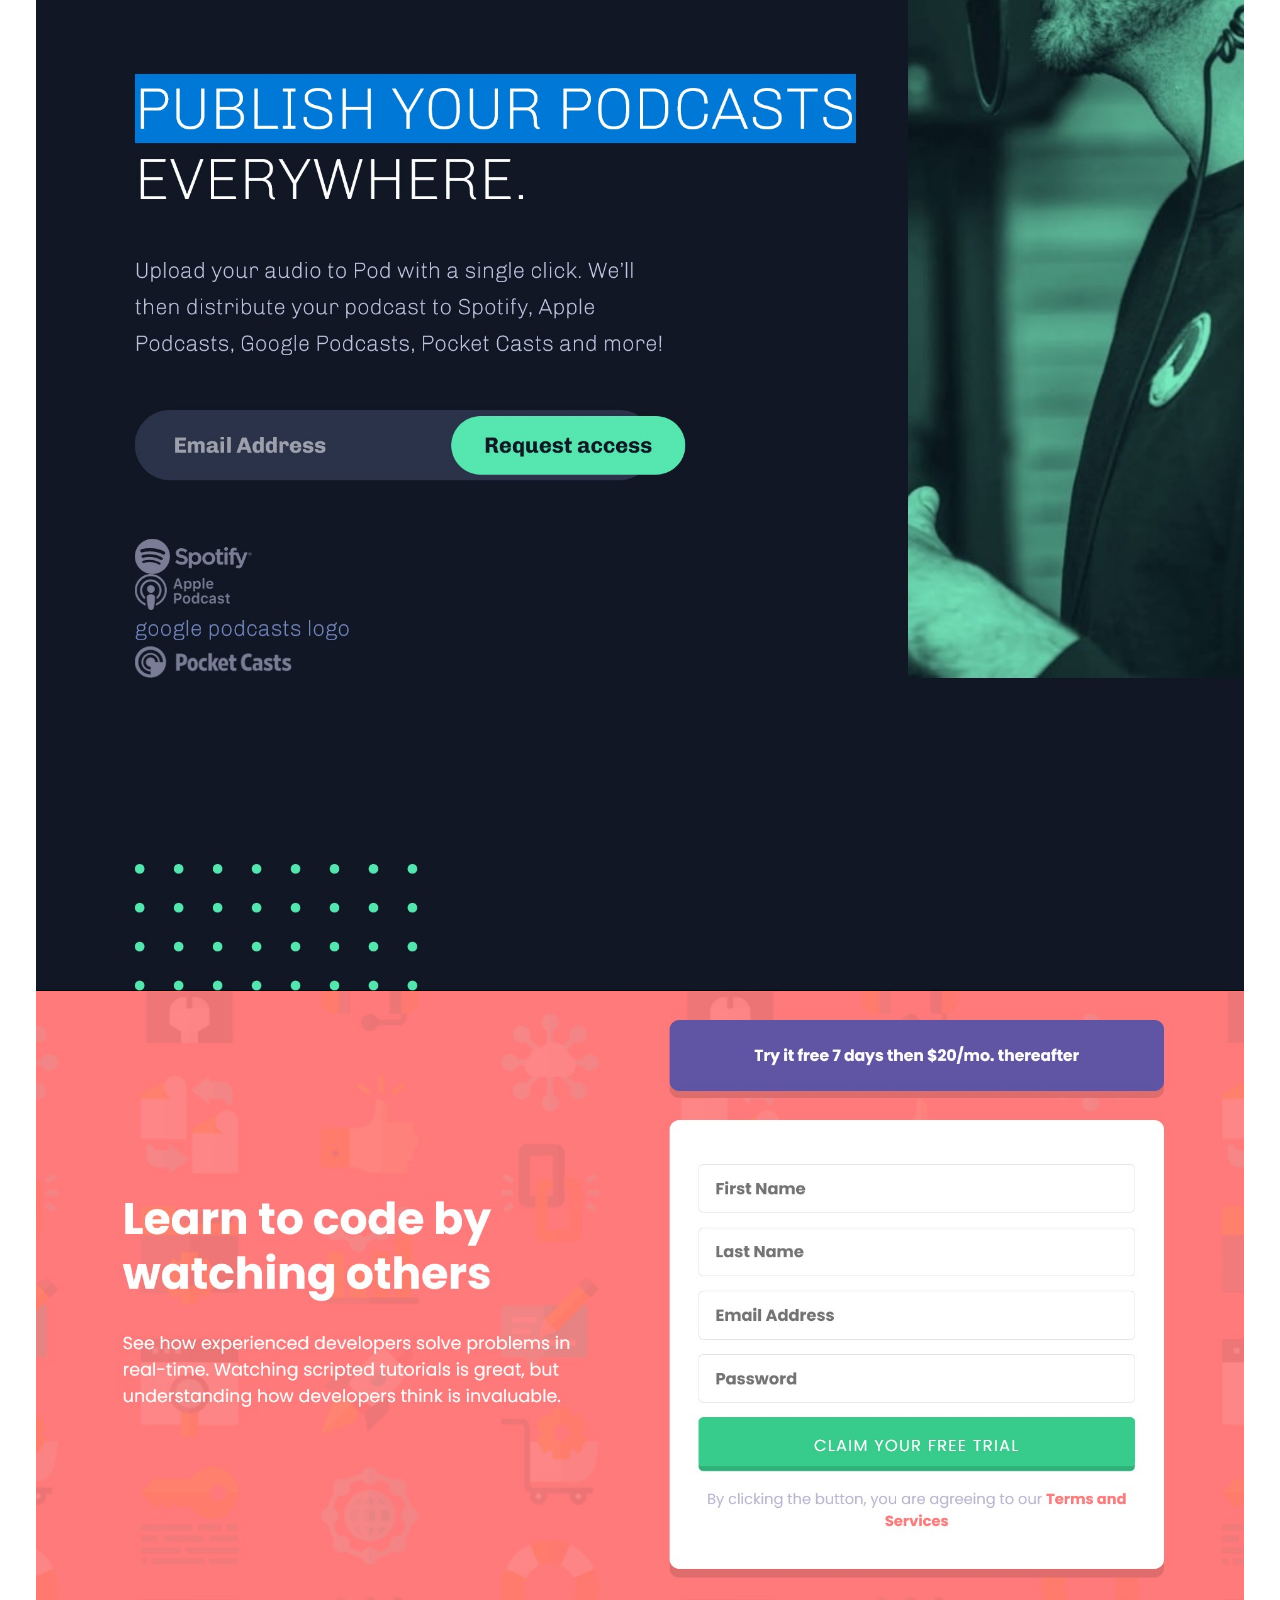
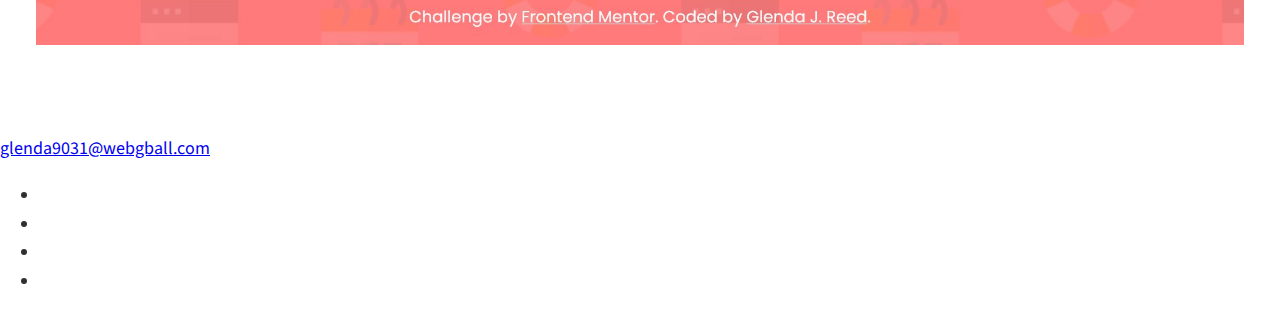
==== commit 9e70ee2f: "downloaded background image, updated style.css and index.html" ====
--- a/index.html
+++ b/index.html
@@ -32,7 +32,7 @@
     <section class="intro" id="home">
         <h1 class="section__title section__title--intro">Hi I am <strong>Glenda Reed</strong></h1>
         <p class="section__subtitle section__subtitle--intro">Front-End Dev</p>
-        <img src="images/Glenda-Intro=picture4.jpg" alt="picture of Glenda Reed smiling">
+        <img src="images/Glenda-Intro=picture4.jpg" alt="picture of Glenda Reed smiling" class="intro__img">
     </section>
     <!-- End of Intro Section -->
 
@@ -41,7 +41,7 @@
         <h2 class="section__title section__title--services">What I Do</h2>
         <div class="services">
             <div class="service">
-                <h3>Front-End Development</h3>
+                <h3>Design and Development</h3>
                 <p>Front-end/software developer specializing in creating and designing the user interface (UI) and user experience (UX) of websites and web applications using HTML, CSS, and JavaScript. As a front-end developer, I ensure that the visual and interactive aspects of a website or application are user-friendly, aesthetically pleasing, and functionally efficient.</p>
             </div><!-- Close service -->
         </div><!-- Close services -->
--- a/css/style.css
+++ b/css/style.css
@@ -19,6 +19,9 @@
     --fs-h2: 2.25rem;
     --fs-h3: 1.25rem;
     --fs-body: 1rem;
+
+    --bs: 0.25em 0.25em 0.75em rgba(0,0,0,.25),
+          0.125em 0.125em .25em rgba(0,0,0,.15);
 }
 
 @media (min-width: 800px) {
@@ -40,9 +43,17 @@
     line-height: 1.6;
 }
 
+section {
+    padding: 5em 2em;
+}
+
 img {
     display: block;
     max-width: 100%;
+}
+
+strong {
+    font-weight: var(--fw-bold);
 }
 
 /* Typography */
@@ -50,7 +61,7 @@
 h1,
 h2, 
 h3 {
-    line-height: 1.1;
+    line-height: 1;
     margin: 0;
 }
 
@@ -64,4 +75,98 @@
 
 h3 {
     font-size: var(--fs-h3);
-}+}
+
+.section__title {
+    margin-bottom: .25em;
+}
+
+.section__title--intro {
+    font-weight: var(--fw-reg);
+}
+
+.section__title--intro strong {
+    display: block;
+}
+
+.section__subtitle {
+    margin: 0;
+    font-size: var(--fs-h3);
+}
+
+.section__subtitle--intro,
+.section__subtitle--about {
+    background: var(--clr-accent);
+    padding: .25em 1em;
+    font-family: var(--ff-secondary);
+    margin-bottom: 1em;
+}
+
+/* Header Section */
+
+nav {
+    display: none;
+}
+
+/* Intro Section */
+
+.intro {
+    position: relative;
+}
+
+.intro__img {
+    box-shadow: var(--bs);
+}
+
+.section__subtitle--intro {
+    display: inline-block;
+}
+
+@media (min-width: 37.5rem) {
+    .intro {
+        display: grid;
+        width: min-content;
+        margin: 0 auto;
+        grid-column-gap: 1em;
+        grid-template-areas: 
+        "img title"
+        "img subtitle";
+        grid-template-columns: min-content max-content;
+    }
+
+    .intro__img {
+        grid-area: img;
+        min-width: 15.625rem;
+        position: relative;
+        z-index: 2;
+    }
+
+    .section__subtitle--intro {
+        align-self: self-start;
+        grid-column: -1 / 1;
+        grid-row: 2;
+        text-align: right;
+        z-index: -1;
+        position: relative;
+        left: -1.5em;
+        width: calc(100% + 1.5em);
+    }
+}
+
+/* My Services Section */
+
+.my-services {
+    background-color: var(--clr-dark);
+    
+    color: var(--clr-light);
+}
+
+
+
+
+
+
+
+
+
+
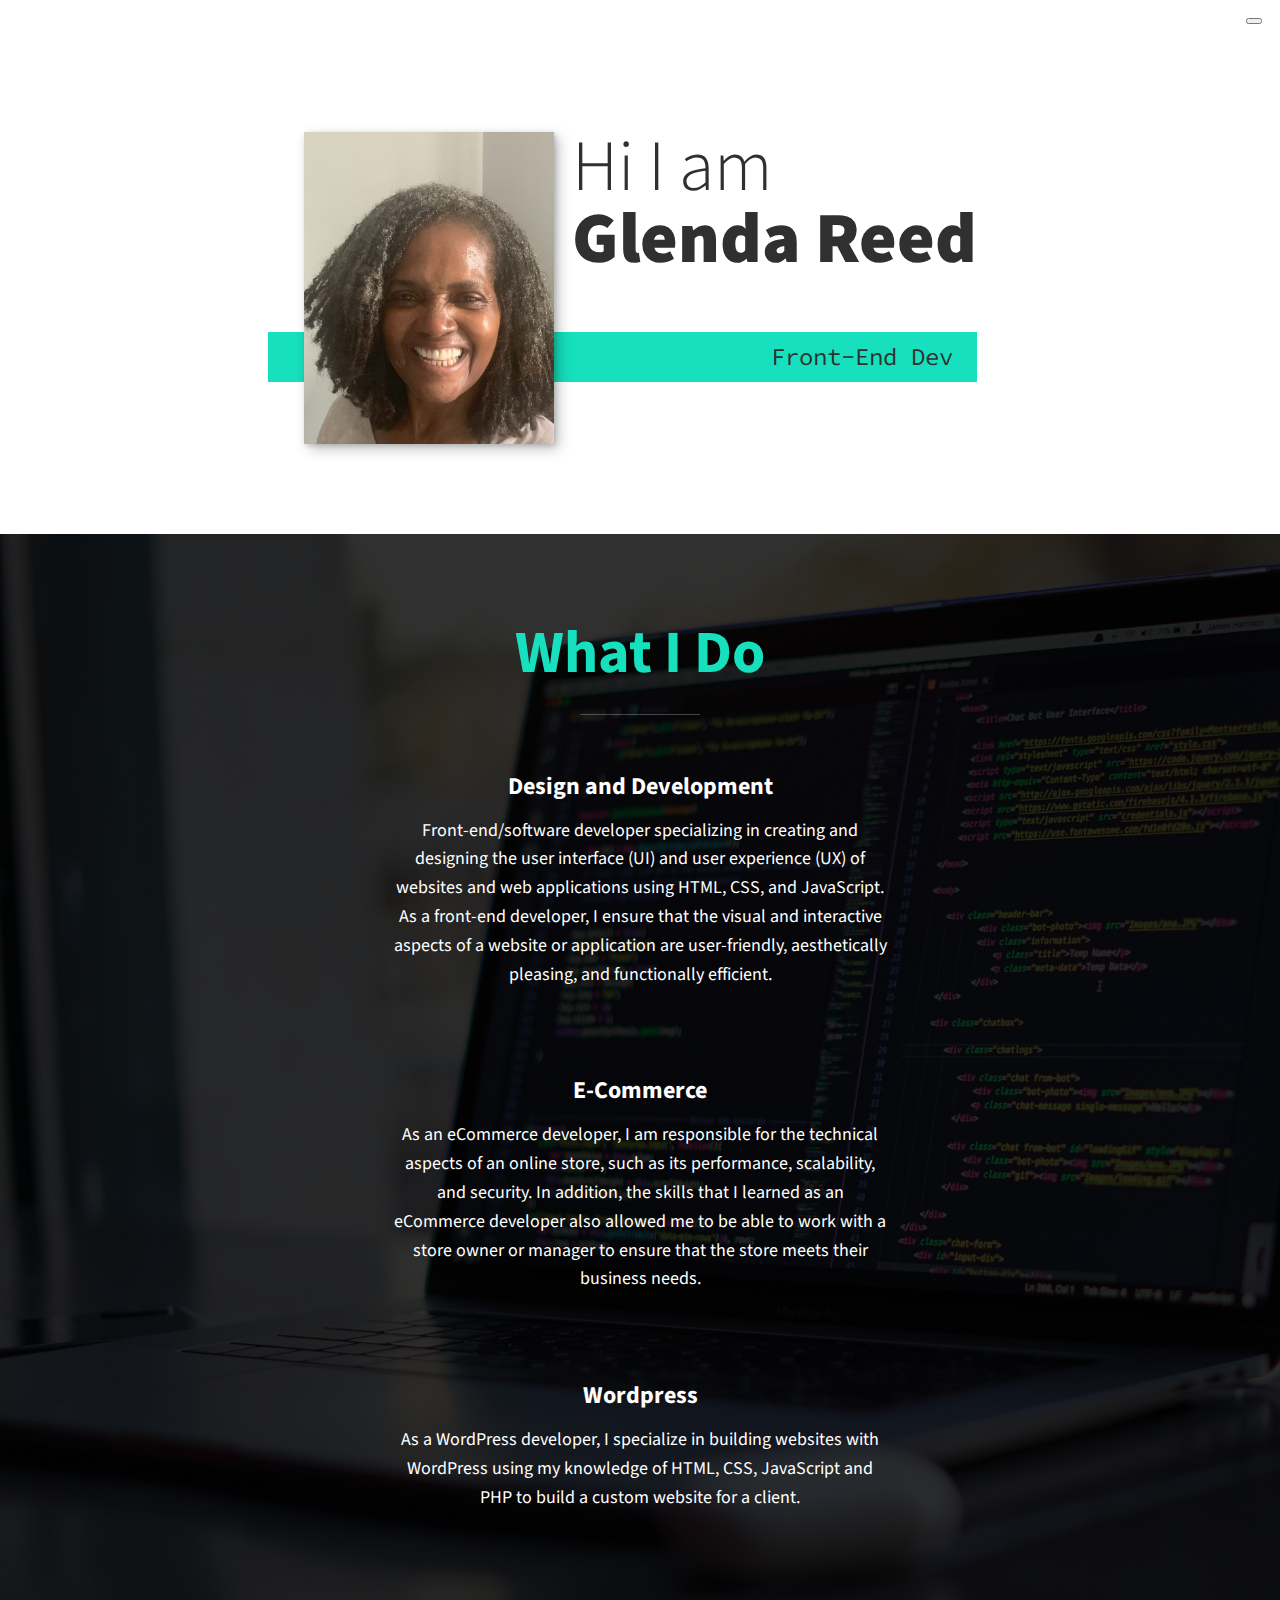
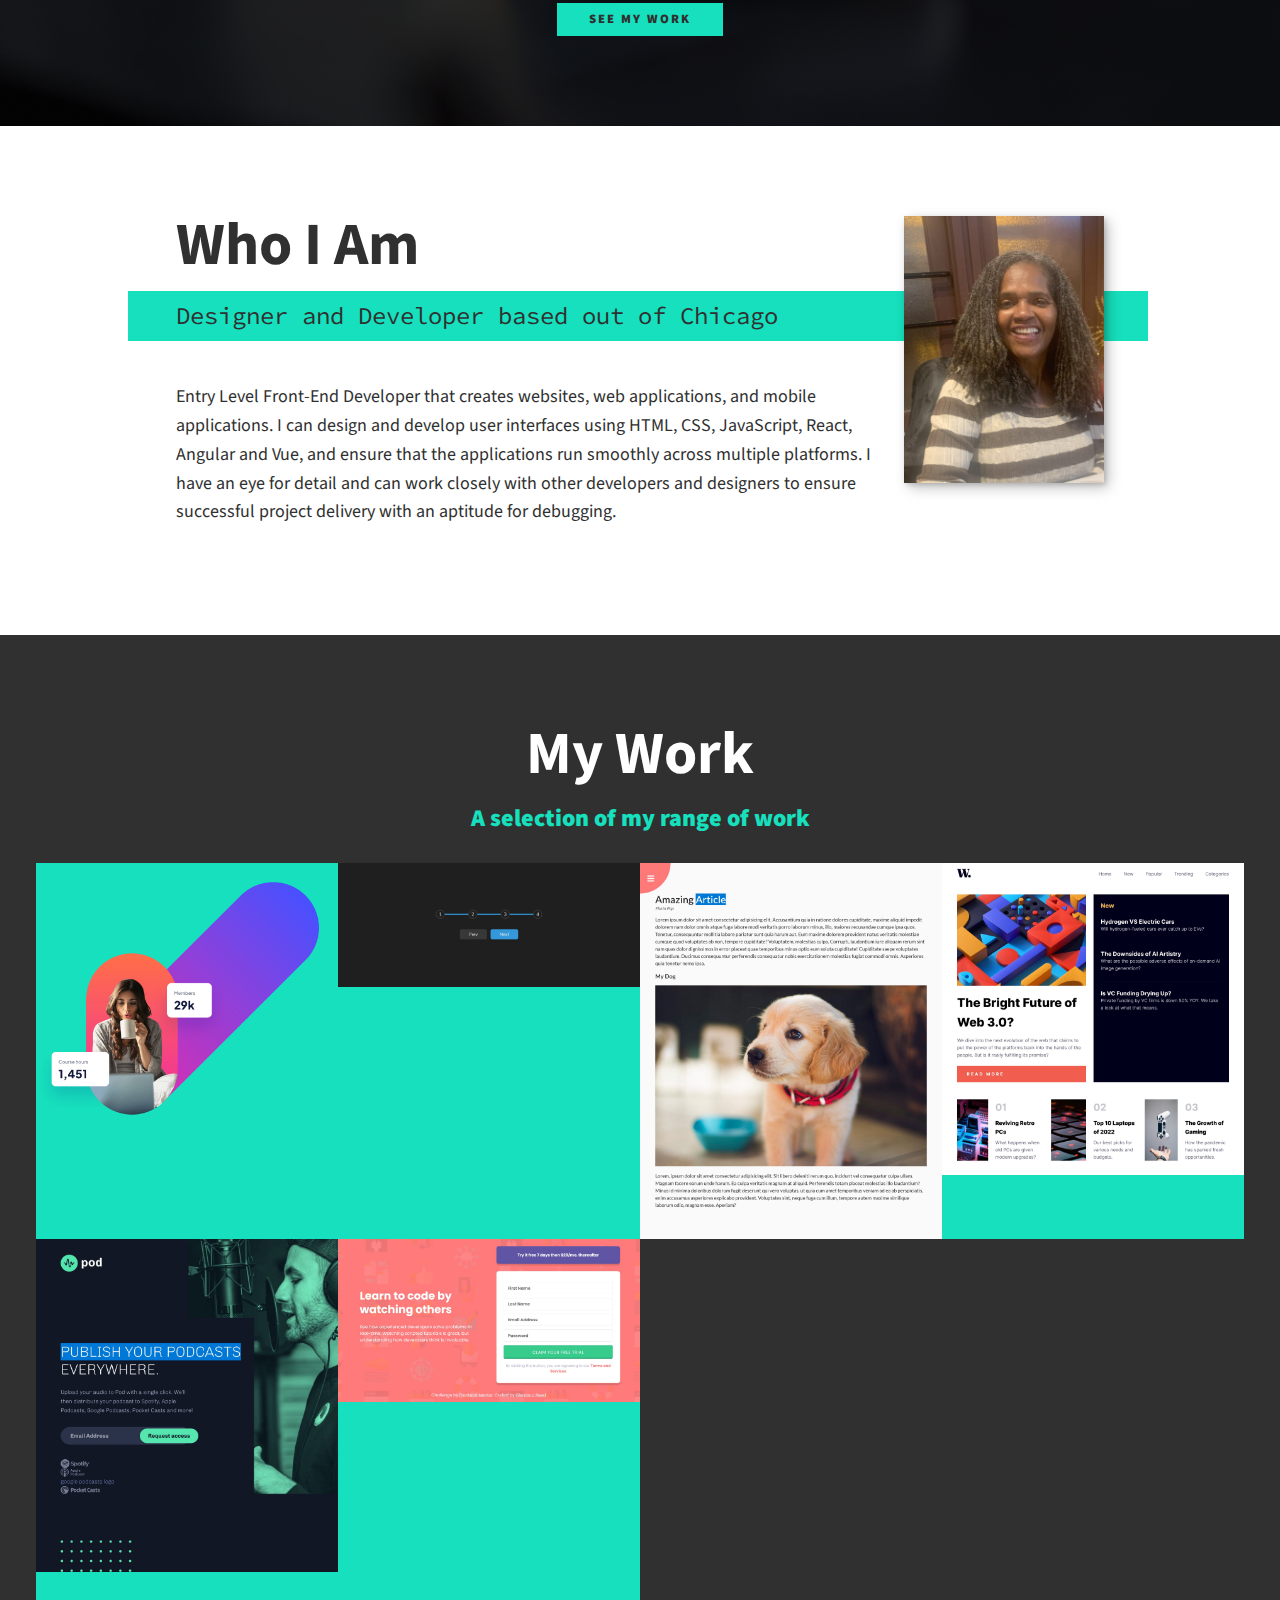
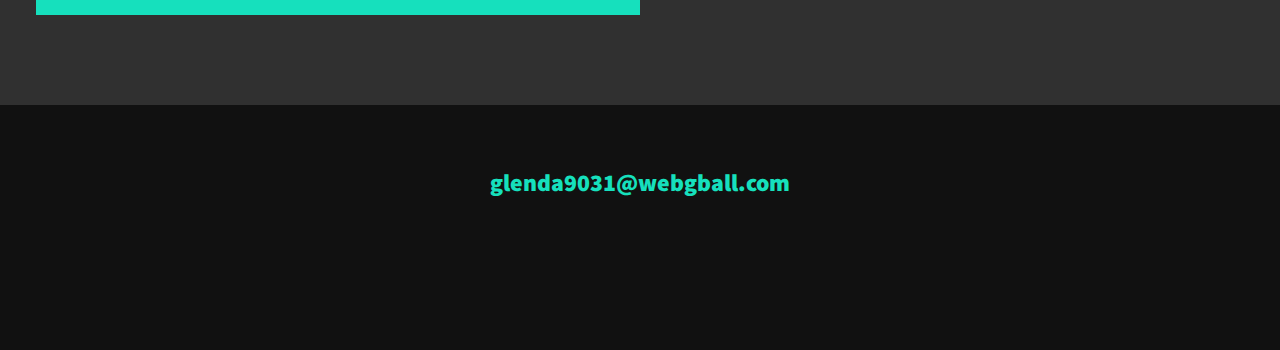
==== commit 54e6d854: "Create logo, update index.html and style.css" ====
--- a/index.html
+++ b/index.html
@@ -67,20 +67,20 @@
         <!-- Start of About Me Section -->
         <section class="about-me" id="about">
             <h2 class="section__title section__title--about">Who I Am</h2>
-            <p class="section__subtitle section__subtitle--about">Entry Level Front-End Developer based out of Chicago, Illinois</p>
+            <p class="section__subtitle section__subtitle--about">Designer and Developer based out of Chicago</p>
 
             <div class="about-me__body">
                 <p>Entry Level Front-End Developer that creates websites, web applications, and mobile applications. I can design and develop user interfaces using HTML, CSS, JavaScript, React, Angular and Vue, and ensure that the applications run smoothly across multiple platforms. I have an eye for detail and can work closely with other developers and designers to ensure successful project delivery with an aptitude for debugging.</p>
             </div>
 
-            <img src="images/glenda-intro-picture2.jpg" alt="another picture of Glenda Reed">
+            <img src="images/glenda-intro-picture2.jpg" alt="another picture of Glenda Reed" class="about-me__img">
         </section>
         <!-- End of About Me Section -->
 
         <!-- Start of My Work Section -->
         <section class="my-work" id="work">
-            <h2 class="section__title">My Work</h2>
-            <p class="section__subtitle">A selection of my range of work</p>
+            <h2 class="section__title section__title--work">My Work</h2>
+            <p class="section__subtitle section__subtitle--work">A selection of my range of work</p>
 
             <div class="portfolio">
                 <a href="#" class="portfolio__item"><img src="images/Skilled E-Learning Landing Page.png" alt="" class="portfolio__img"></a>
@@ -94,13 +94,13 @@
         <!-- End of My Work Section -->
 
         <!-- Start of Footer Section -->
-        <footer>
-            <a href="#" class="footer__link">glenda9031@webgball.com</a>
+        <footer class="footer">
+            <a href="mailto:glenda9031@webgball.com" class="footer__link">glenda9031@webgball.com</a>
             <ul class="social-list">
-                <li class="social-list__item"><a href="" class="social-list__link"></a></li>
-                <li class="social-list__item"><a href="" class="social-list__link"></a></li>
-                <li class="social-list__item"><a href="" class="social-list__link"></a></li>
-                <li class="social-list__item"><a href="" class="social-list__link"></a></li>
+                <li class="social-list__item"><a class="social-list__link" href="https://facebook.com"><i class="fab fa-facebook"></i></a></li>
+                <li class="social-list__item"><a href="https:/instagram.com" class="social-list__link"><i class="fab fa-instagram"></i></a></li>
+                <li class="social-list__item"><a href="https://twitter.com." class="social-list__link"><i class="fab fa-twitter"></i></a></li>
+                <li class="social-list__item"><a href="https://github.com" class="social-list__link"><i class="fab fa-github"></i></a></li>
             </ul>
         </footer>
 
--- a/css/style.css
+++ b/css/style.css
@@ -56,6 +56,29 @@
     font-weight: var(--fw-bold);
 }
 
+:focus {
+    outline: 0.1875 solid var(--clr-accent);
+    outline-offset: 0.1875rem;
+}
+
+.btn {
+    display: inline-block;
+    padding: .5em 2.5em;
+    background: var(--clr-accent);
+    color: var(--clr-dark);
+    text-decoration: none;
+    cursor: pointer;
+    font-size: .8rem;
+    text-transform: uppercase;
+    letter-spacing: 0.125rem;
+    font-weight: var(--fw-bold);
+    transition: transform 200ms ease-in-out;
+}
+
+.btn:focus {
+    transform: scale(1.1);
+}
+
 /* Typography */
 
 h1,
@@ -102,7 +125,24 @@
     margin-bottom: 1em;
 }
 
+.section__subtitle--work {
+    color: var(--clr-accent);
+    font-weight: var(--fw-bold);
+    margin-bottom: 1em;
+}
+
 /* Header Section */
+.logo {
+    max-width: 6.25rem;
+}
+
+header {
+    display: flex;
+    justify-content: space-between;
+    padding: 1em;
+}
+
+
 
 nav {
     display: none;
@@ -157,16 +197,189 @@
 
 .my-services {
     background-color: var(--clr-dark);
-    
+    background-image: url('../images/james-harrison-vpOeXr5wmR4-unsplash.jpg');
+    background-size: cover;
+    background-blend-mode: multiply;
+    text-align: center;
     color: var(--clr-light);
 }
 
-
-
-
-
-
-
-
-
-
+.section__title--services {
+    color: var(--clr-accent);
+    position: relative;
+}
+
+.section__title--services::after {
+    content: '';
+    display: block;
+    width: 2em;
+    height: 0.0625rem;
+    margin: 0.5em auto 1em;
+    background: var(--clr-light);
+    opacity: 0.25;
+}
+
+.services {
+    margin-bottom: 4em;
+}
+
+.service {
+    max-width: 31.25rem;
+    margin: 0 auto;
+}
+
+@media (min-width: 50rem) {
+    .services {
+        display: flex;
+        max-width: 62.5rem;
+        margin-left: auto;
+        margin-right: auto;
+    }
+
+    .service + .service {
+        margin-left: 2em;
+    }
+}
+
+/* About Me Section */
+
+.about-me {
+    max-width: 62.5rem;
+    margin: 0 auto;
+}
+
+.about-me__img {
+    box-shadow: var(--bs);
+}
+
+@media (min-width: 37.5rem) {
+    .about-me {
+        display: grid;
+        grid-template-columns: 1fr 12.5rem;
+        grid-template-areas: 
+                "title img"
+                "subtitle img"
+                "text img";
+        grid-column-gap: 1.1em;
+    }
+
+    .section__title--about {
+        grid-area: title;
+    }
+
+    .section__subtitle--about {
+        grid-column: 1 / -1;
+        grid-row: 2;
+        position: relative;
+        left: -2em;
+        width: calc(100% + 13em);
+        padding-left: 2em;
+        padding-right: .90em;
+    }
+
+    .section__title--about, 
+    .section__subtitle--about {
+        grid-column: 1;     
+    }
+
+    .about-me__img {
+        grid-area: img;
+        position: relative;
+        z-index: 2;
+    }
+}
+
+/* Start My Work Section */
+
+.my-work {
+    background-color: var(--clr-dark);
+    color: var(--clr-light);
+    text-align: center;
+}
+
+.portfolio {
+    display: grid;
+    grid-template-columns: repeat(auto-fit, minmax(18.75rem, 1fr));
+    grid-template-rows: repeat(2, 1fr);
+}
+
+.portfolio__item {
+    background-color: var(--clr-accent);
+    overflow: hidden;
+}
+
+.portfolio__img {
+    transition: 
+            transform 750ms cubic-bezier(.5, 0, .5, 1),
+            opacity 250ms linear;
+}
+
+.portfolio__item:focus {
+    position: relative;
+    z-index: 2;
+}
+
+.portfolio__img:hover {
+    transform: scale(1.2);
+    opacity: .75;
+}
+
+/* Start Footer Section */
+
+.footer {
+    background: #111;
+    color: var(--clr-accent);
+    text-align: center;
+    padding: 2.5em 0;
+    font-size: var(--fs-h3);
+}
+
+.footer a {
+    color: inherit;
+    text-decoration: none;
+}
+
+.footer__link {
+    font-weight: var(--fw-bold);
+}
+
+.footer__link:hover,
+.social-list__link:hover {
+    opacity: .7;
+}
+
+.footer__link:hover {
+    text-decoration: underline;
+}
+
+.social-list {
+    list-style: none;
+    display: flex;
+    justify-content: center;
+    width: 2em 0;
+    padding: 0;
+}
+
+.social-list__item {
+    margin: 0 .5em 0 0;
+}
+
+.social-list__link {
+    padding: .5em;
+}
+
+
+
+
+
+
+
+
+
+
+
+
+
+
+
+
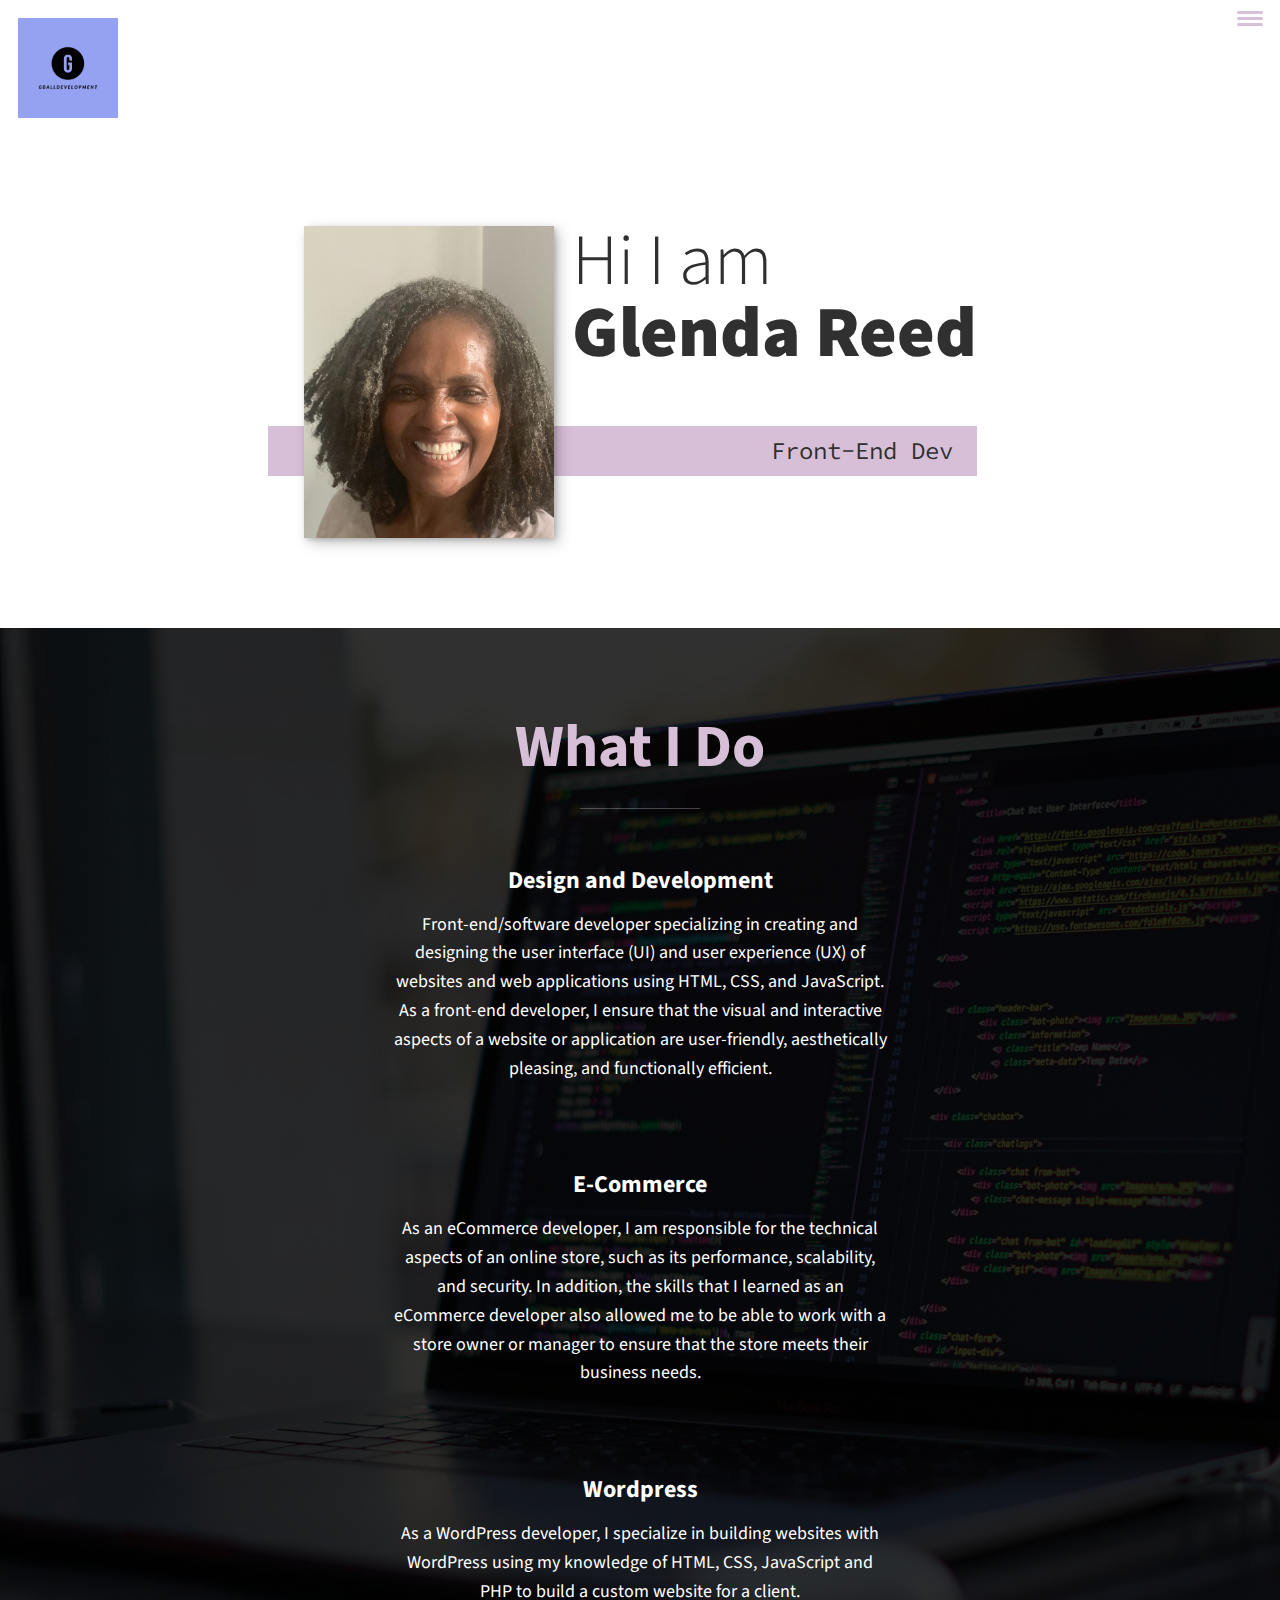
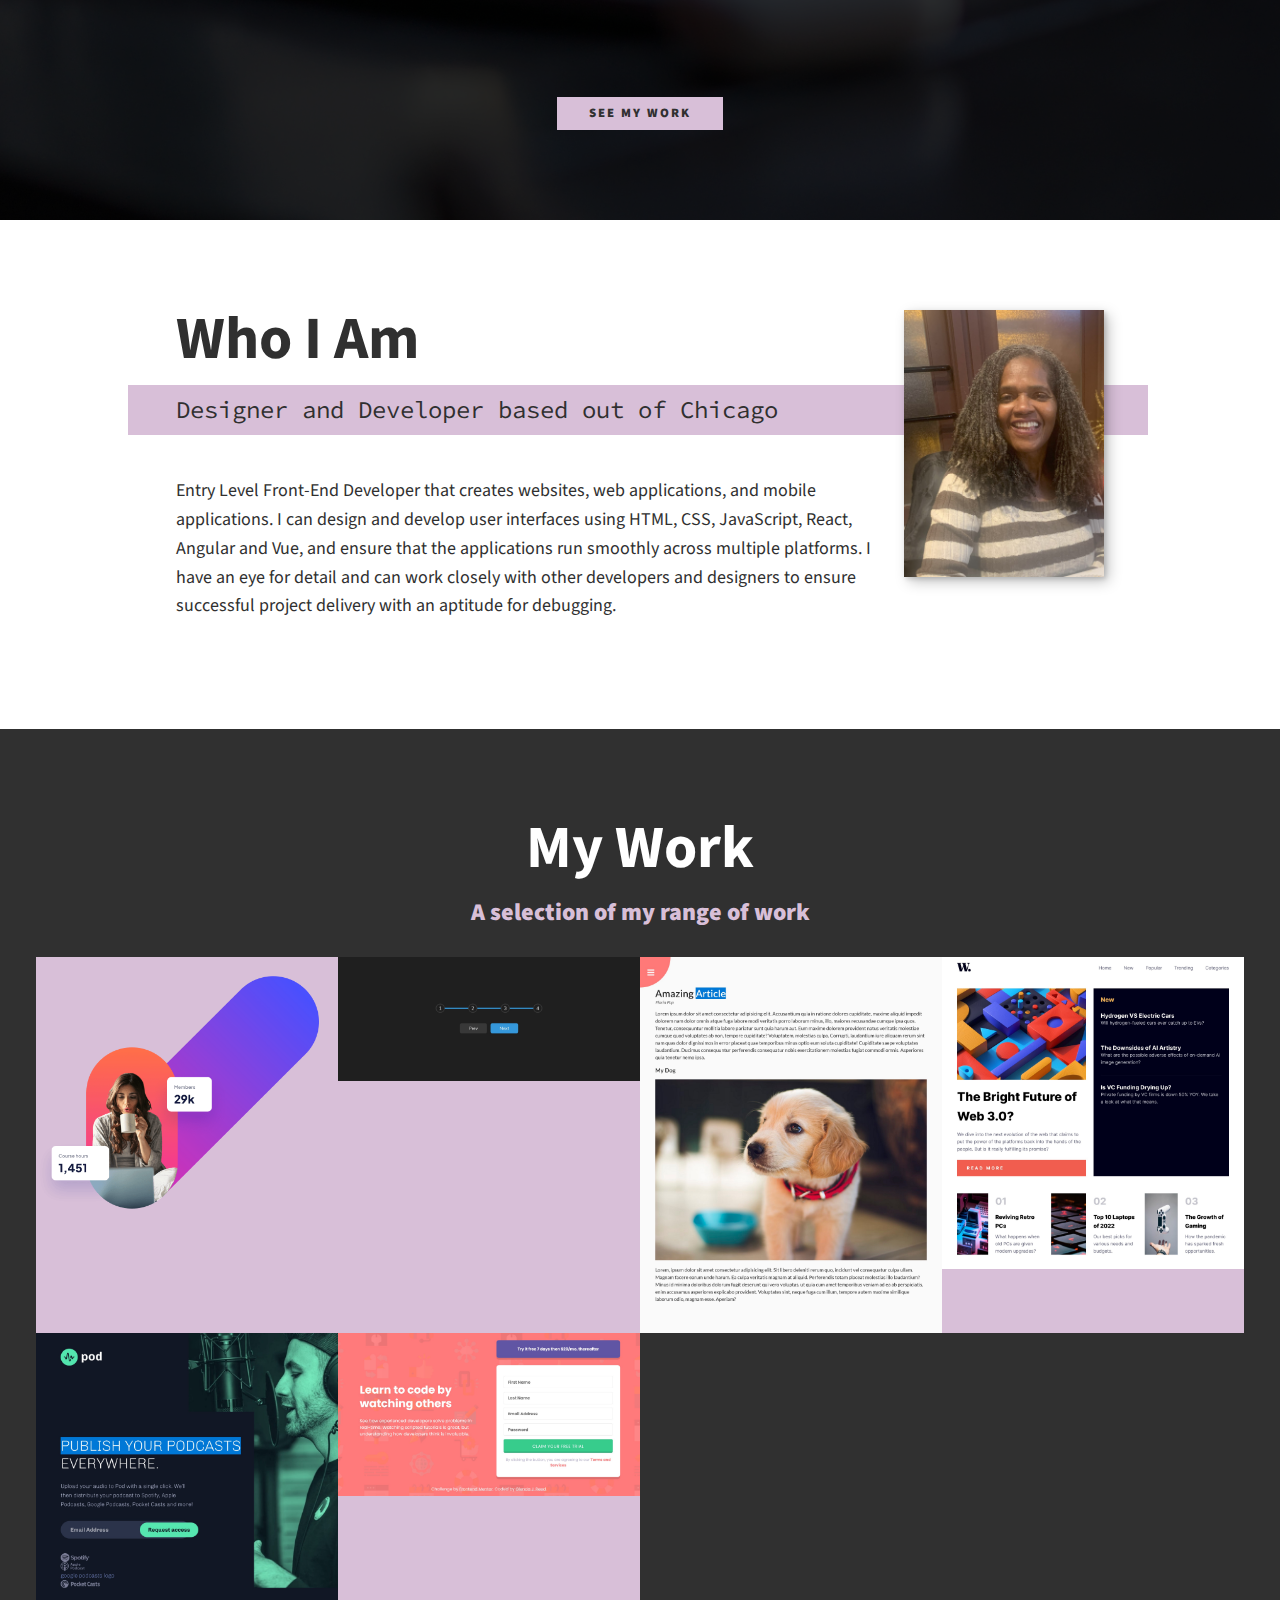
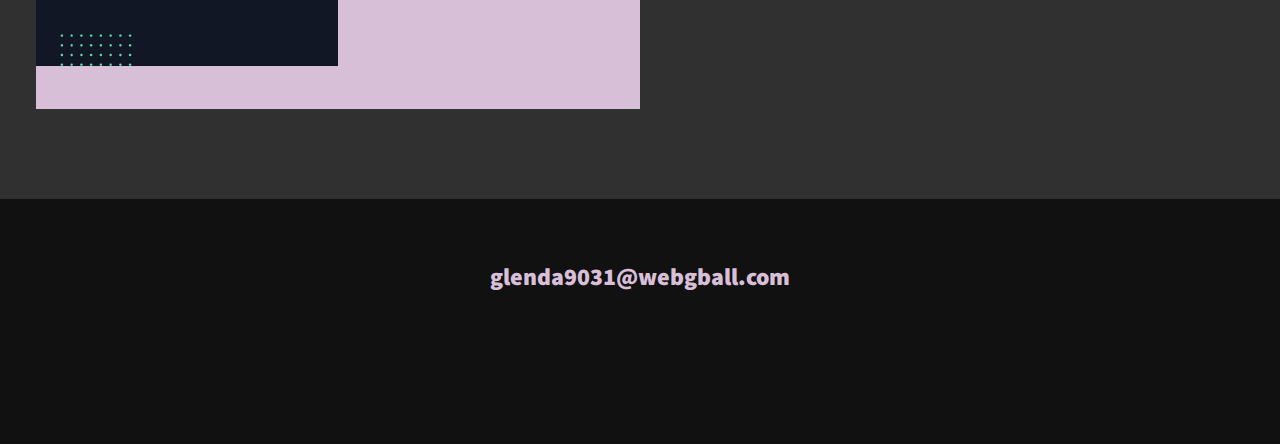
==== commit 2eea20db: "Created html file; updated index.html, style.css and script.js" ====
--- a/index.html
+++ b/index.html
@@ -13,7 +13,7 @@
 <body>
     <header>
         <div class="logo">
-            <img src="" alt="">
+            <img src="images/gBallDevelopment-logos.jpg" alt="logo">
         </div>
         <button class="nav-toggle" aria-label="toggle-navigation">
             <span class="hamburger"></span>
--- a/css/style.css
+++ b/css/style.css
@@ -13,7 +13,7 @@
     
     --clr-light: #fff;
     --clr-dark: #303030;
-    --clr-accent: #16e0bd;
+    --clr-accent: #D8BFD8;
     
     --fs-h1: 3rem;
     --fs-h2: 2.25rem;
@@ -33,6 +33,10 @@
     }
 }
 /* General Styles */
+
+html {
+    scroll-behavior: smooth;
+}
 
 body {
     background: var(--clr-light);
@@ -142,10 +146,102 @@
     padding: 1em;
 }
 
-
-
-nav {
-    display: none;
+.nav {
+    position: fixed;
+    background: var(--clr-dark);
+    color: var(--clr-light);
+    top: 0;
+    bottom: 0;
+    left: 0;
+    right: 0;
+    z-index: 100;
+
+    transform: translateX(100%);
+    transform: transform 250ms cubic-bezier(.5, 0, .5, 1);
+}
+
+.nav__list {
+    list-style: none;
+    display: flex;
+    flex-direction: column;
+    justify-content: space-evenly;
+    align-items: center;
+    height: 100%;
+    margin: 0;
+    padding: 0;
+}
+
+.nav__link {
+    color: inherit;
+    font-weight: var(--fw-bold);
+    font-size: var(--fs-h3);
+    text-decoration: none;
+}
+
+.nav__link:hover {
+    color: var(--clr-accent);
+}
+
+.nav-toggle {
+    padding: .25em;
+    background: transparent;
+    border: 0;
+    cursor: pointer;
+    position: absolute;
+    right: 1em;
+    top: 1em;
+    z-index: 1000;
+}
+
+.nav-open .nav {
+    transform: translateX(0);
+}
+
+.nav-open .nav-toggle {
+    position: fixed;
+}
+
+.nav-open .hamburger {
+    transform: rotate(.625turn);
+}
+
+.nav-open .hamburger::before {
+    transform: rotate(90deg) translateX(-0.375rem);
+}
+.nav-open .hamburger::after {
+    opacity: 0;
+}
+
+.hamburger {    
+    display: block;
+    position: relative;
+}
+
+.hamburger,
+.hamburger::before,
+.hamburger::after {
+    background: var(--clr-accent);
+    width: 2em;
+    height: 0.1875rem;
+    border-radius: 1em;
+    transition: transform 250ms ease-in-out;
+}
+
+
+.hamburger::before,
+.hamburger::after {
+    content: '';
+    position: absolute;
+    left: 0;
+    right: 0;
+}
+
+.hamburger::before {
+    top: 0.375rem;
+}
+
+.hamburger::after {
+    bottom: 0.375rem;
 }
 
 /* Intro Section */
@@ -368,18 +464,28 @@
     padding: .5em;
 }
 
-
-
-
-
-
-
-
-
-
-
-
-
-
-
-
+/* Individual Portfolio Styles */
+
+.portfolio-item-individual {
+    padding: 0 2em 2em;
+    max-width: 62.5rem;
+    margin: 0 auto;
+}
+
+.portfolio-item-individual p {
+    max-width: 37.5rem;
+    margin-left: auto;
+    margin-right: auto;
+}
+
+
+
+
+
+
+
+
+
+
+
+
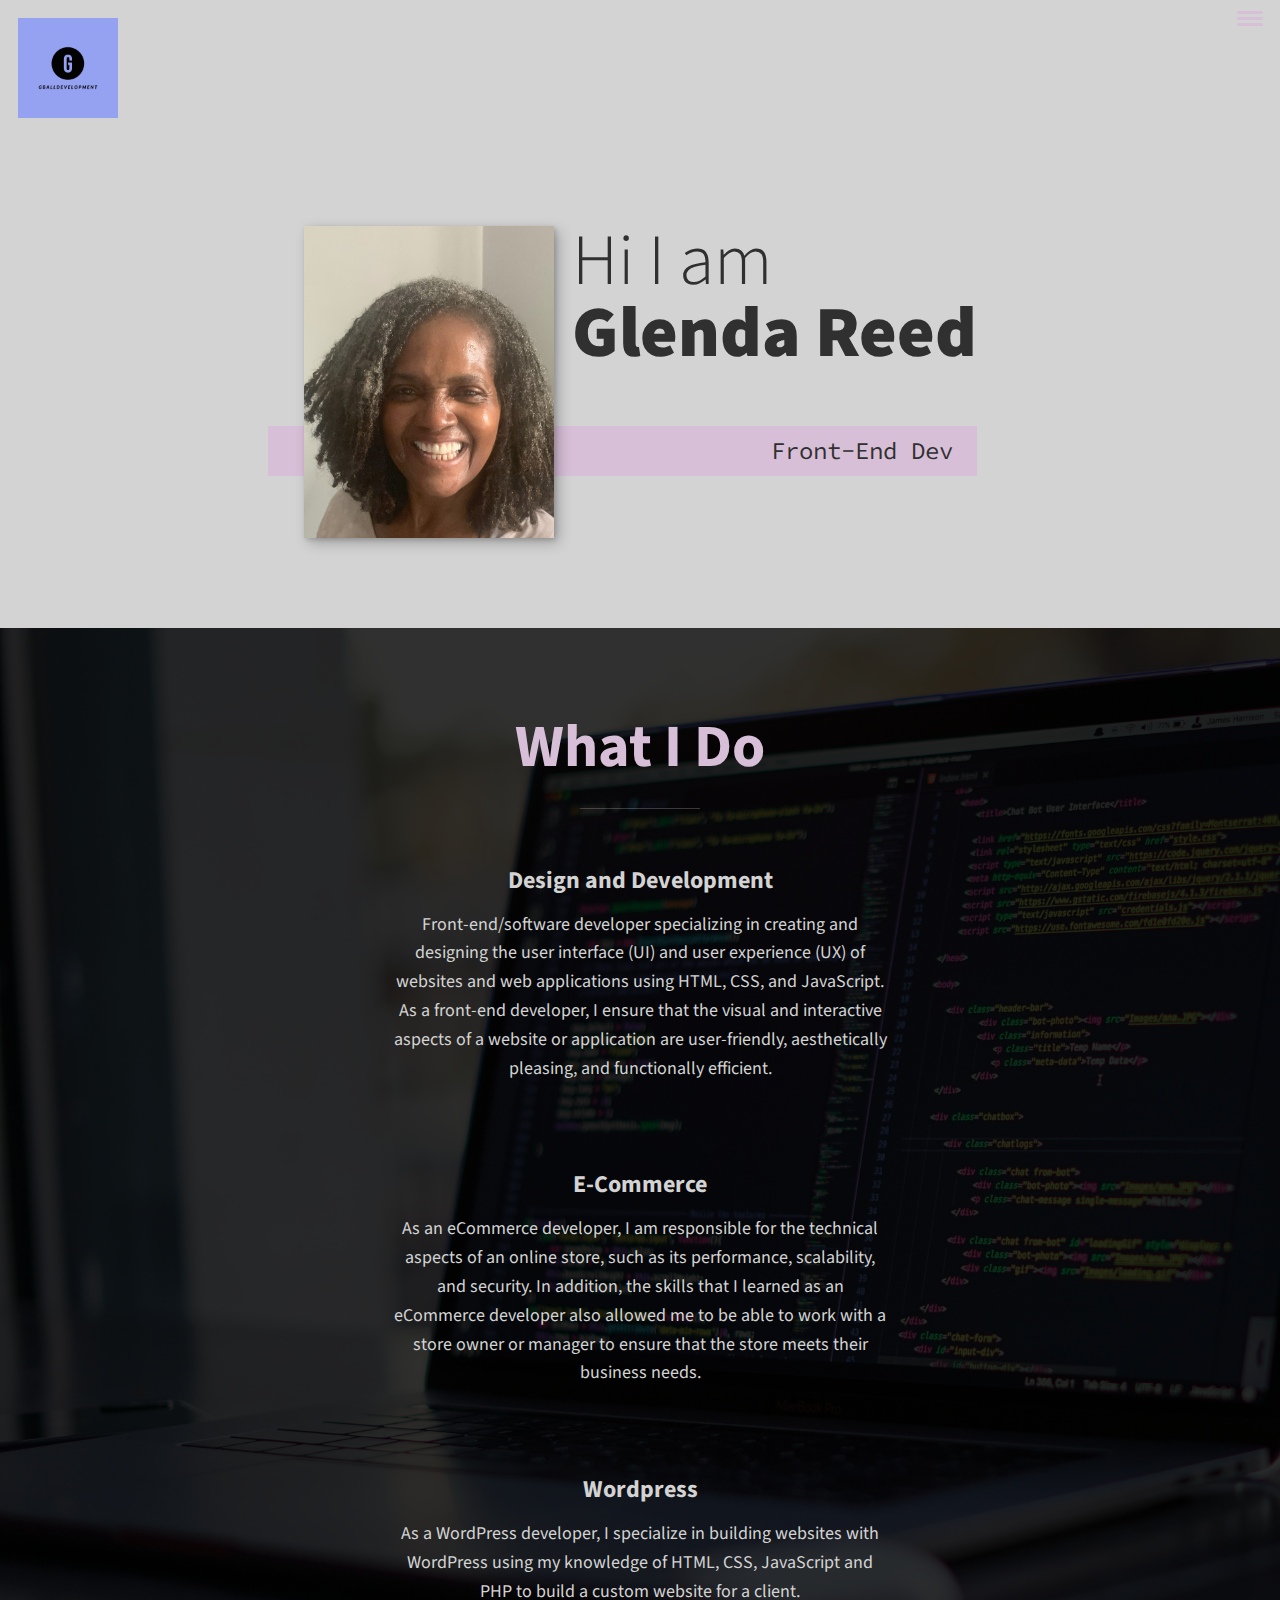
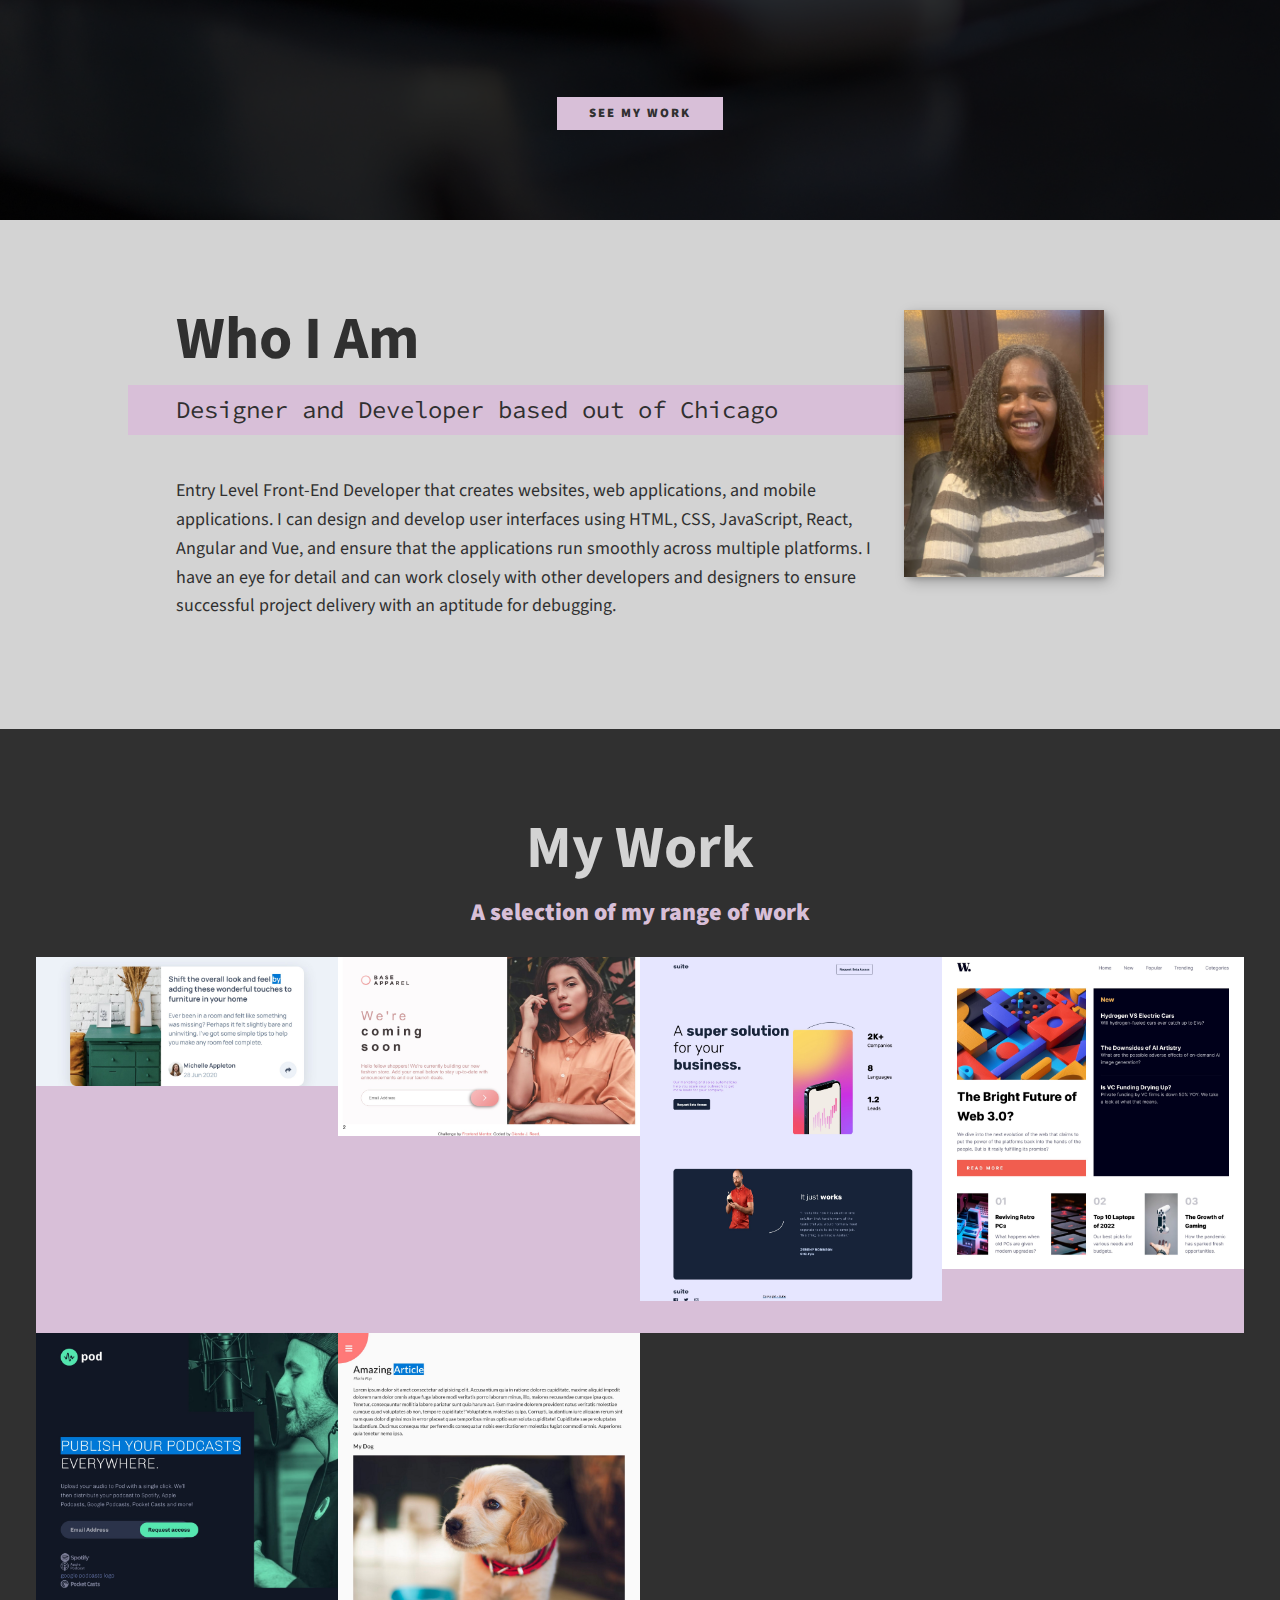
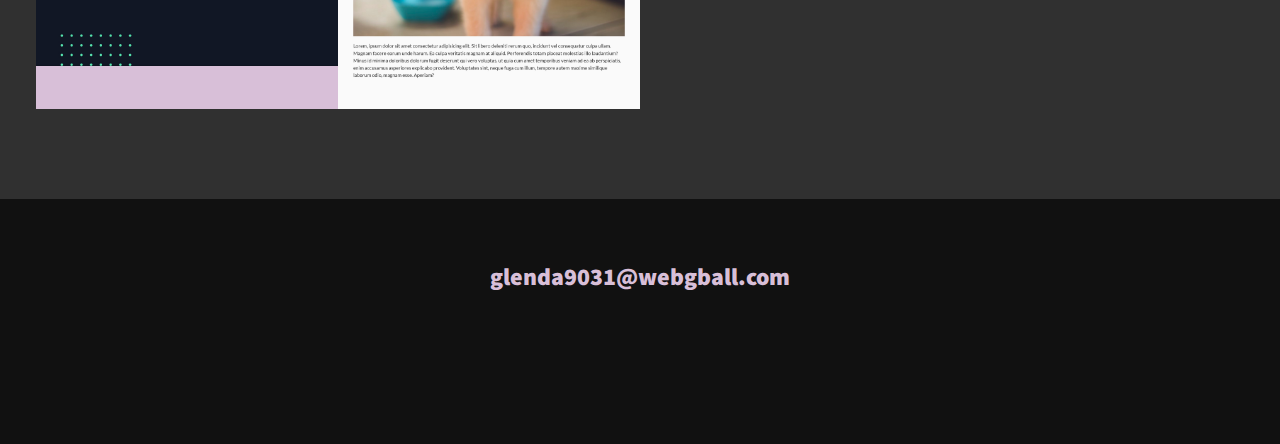
==== commit 1f816ea1: "Update index.html and style.css" ====
--- a/index.html
+++ b/index.html
@@ -83,12 +83,12 @@
             <p class="section__subtitle section__subtitle--work">A selection of my range of work</p>
 
             <div class="portfolio">
-                <a href="#" class="portfolio__item"><img src="images/Skilled E-Learning Landing Page.png" alt="" class="portfolio__img"></a>
-                <a href="#" class="portfolio__item"><img src="images/Progress Steps.jpg" alt="" class="portfolio__img"></a>
-                <a href="#" class="portfolio__item"><img src="images/Rotating Navigation.jpg" alt="" class="portfolio__img"></a>
+                <a href="#" class="portfolio__item"><img src="images/Article preview component.jpg" alt="" class="portfolio__img"></a>
+                <a href="#" class="portfolio__item"><img src="images/Base Apparel coming soon page.jpg" alt="" class="portfolio__img"></a>
+                <a href="#" class="portfolio__item"><img src="images/Suite landing page.jpg" alt="" class="portfolio__img"></a>
                 <a href="#" class="portfolio__item"><img src="images/News homepage.jpg" alt="" class="portfolio__img"></a>
                 <a href="#" class="portfolio__item"><img src="images/Pod request access landing page.jpg" alt="" class="portfolio__img"></a>
-                <a href="#" class="portfolio__item"><img src="images/Intro component with sign up form.jpg" alt="" class="portfolio__img"></a>
+                <a href="#" class="portfolio__item"><img src="images/Rotating Navigation.jpg" alt="" class="portfolio__img"></a>
             </div>
         </section>
         <!-- End of My Work Section -->
--- a/css/style.css
+++ b/css/style.css
@@ -11,7 +11,7 @@
     --fw-reg: 300;
     --fw-bold: 900;
     
-    --clr-light: #fff;
+    --clr-light: #D3D3D3;
     --clr-dark: #303030;
     --clr-accent: #D8BFD8;
     
@@ -397,11 +397,13 @@
     display: grid;
     grid-template-columns: repeat(auto-fit, minmax(18.75rem, 1fr));
     grid-template-rows: repeat(2, 1fr);
+    
 }
 
 .portfolio__item {
     background-color: var(--clr-accent);
     overflow: hidden;
+    
 }
 
 .portfolio__img {
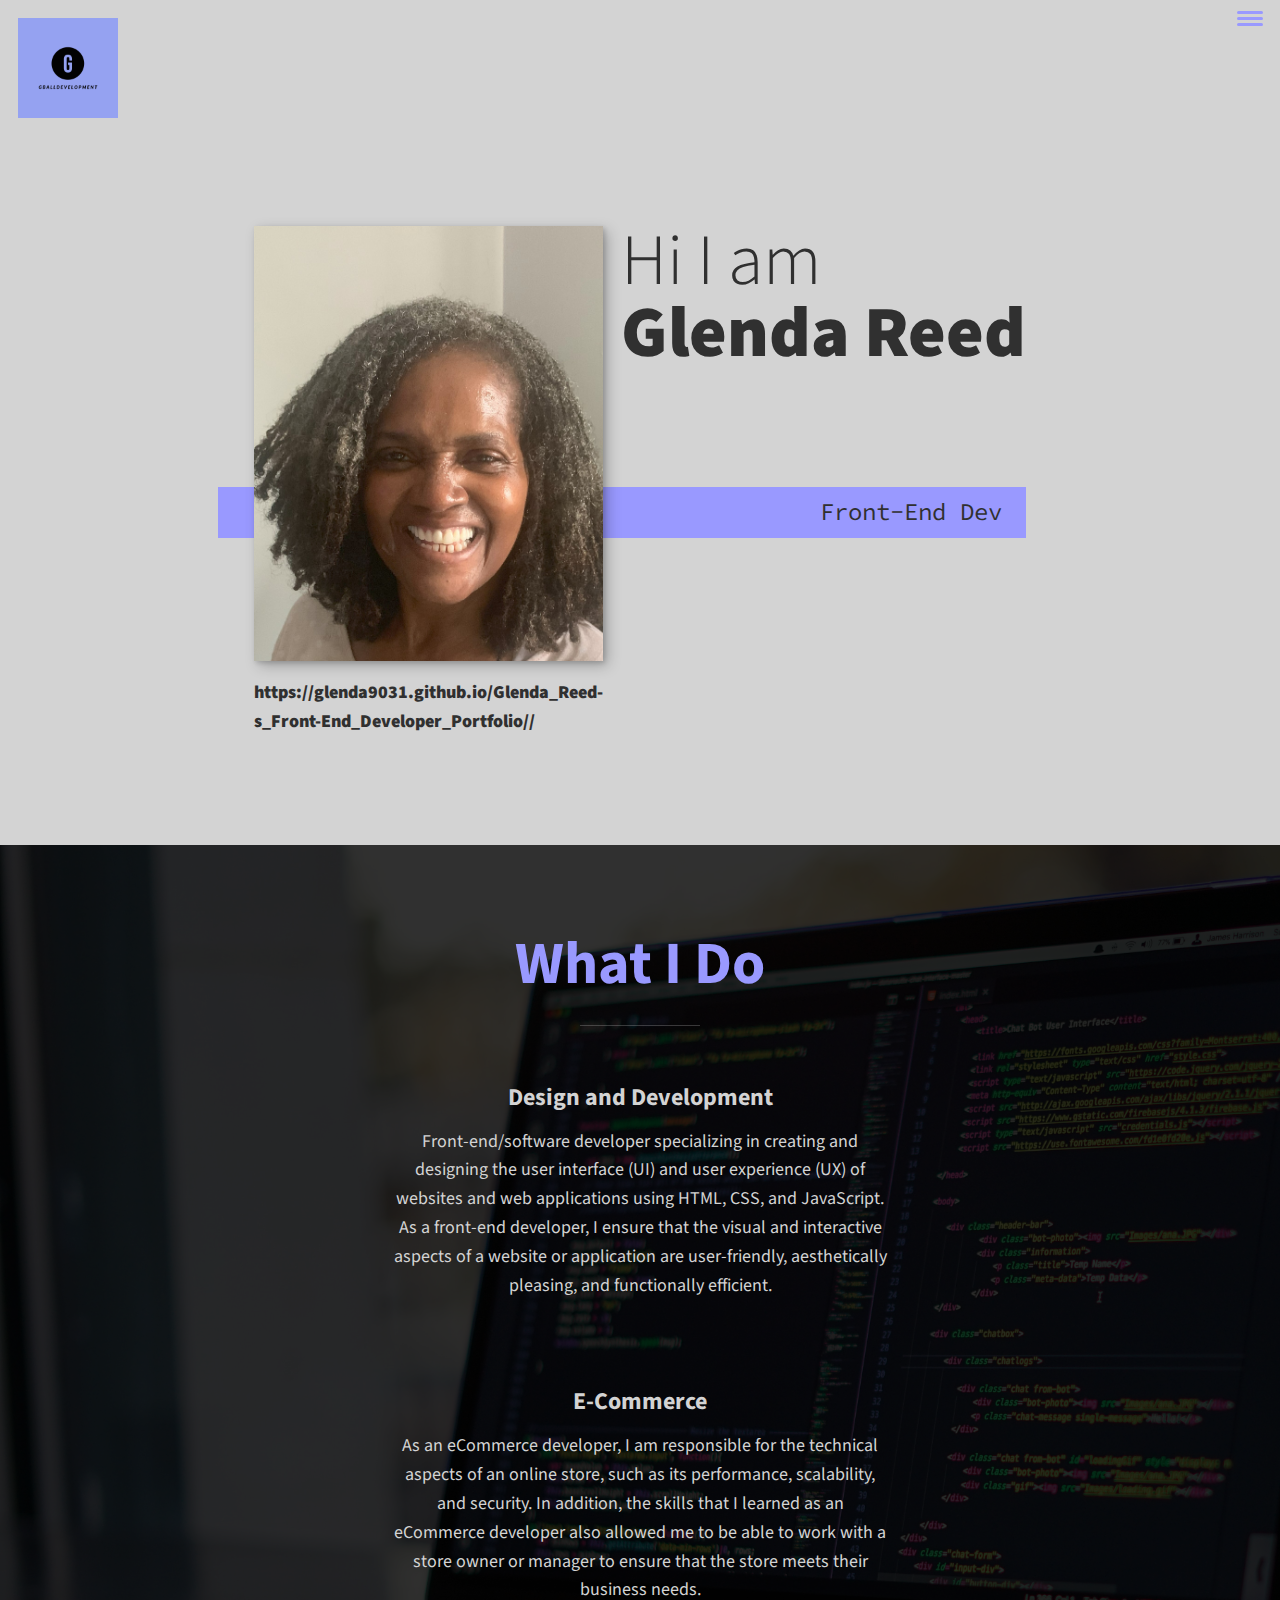
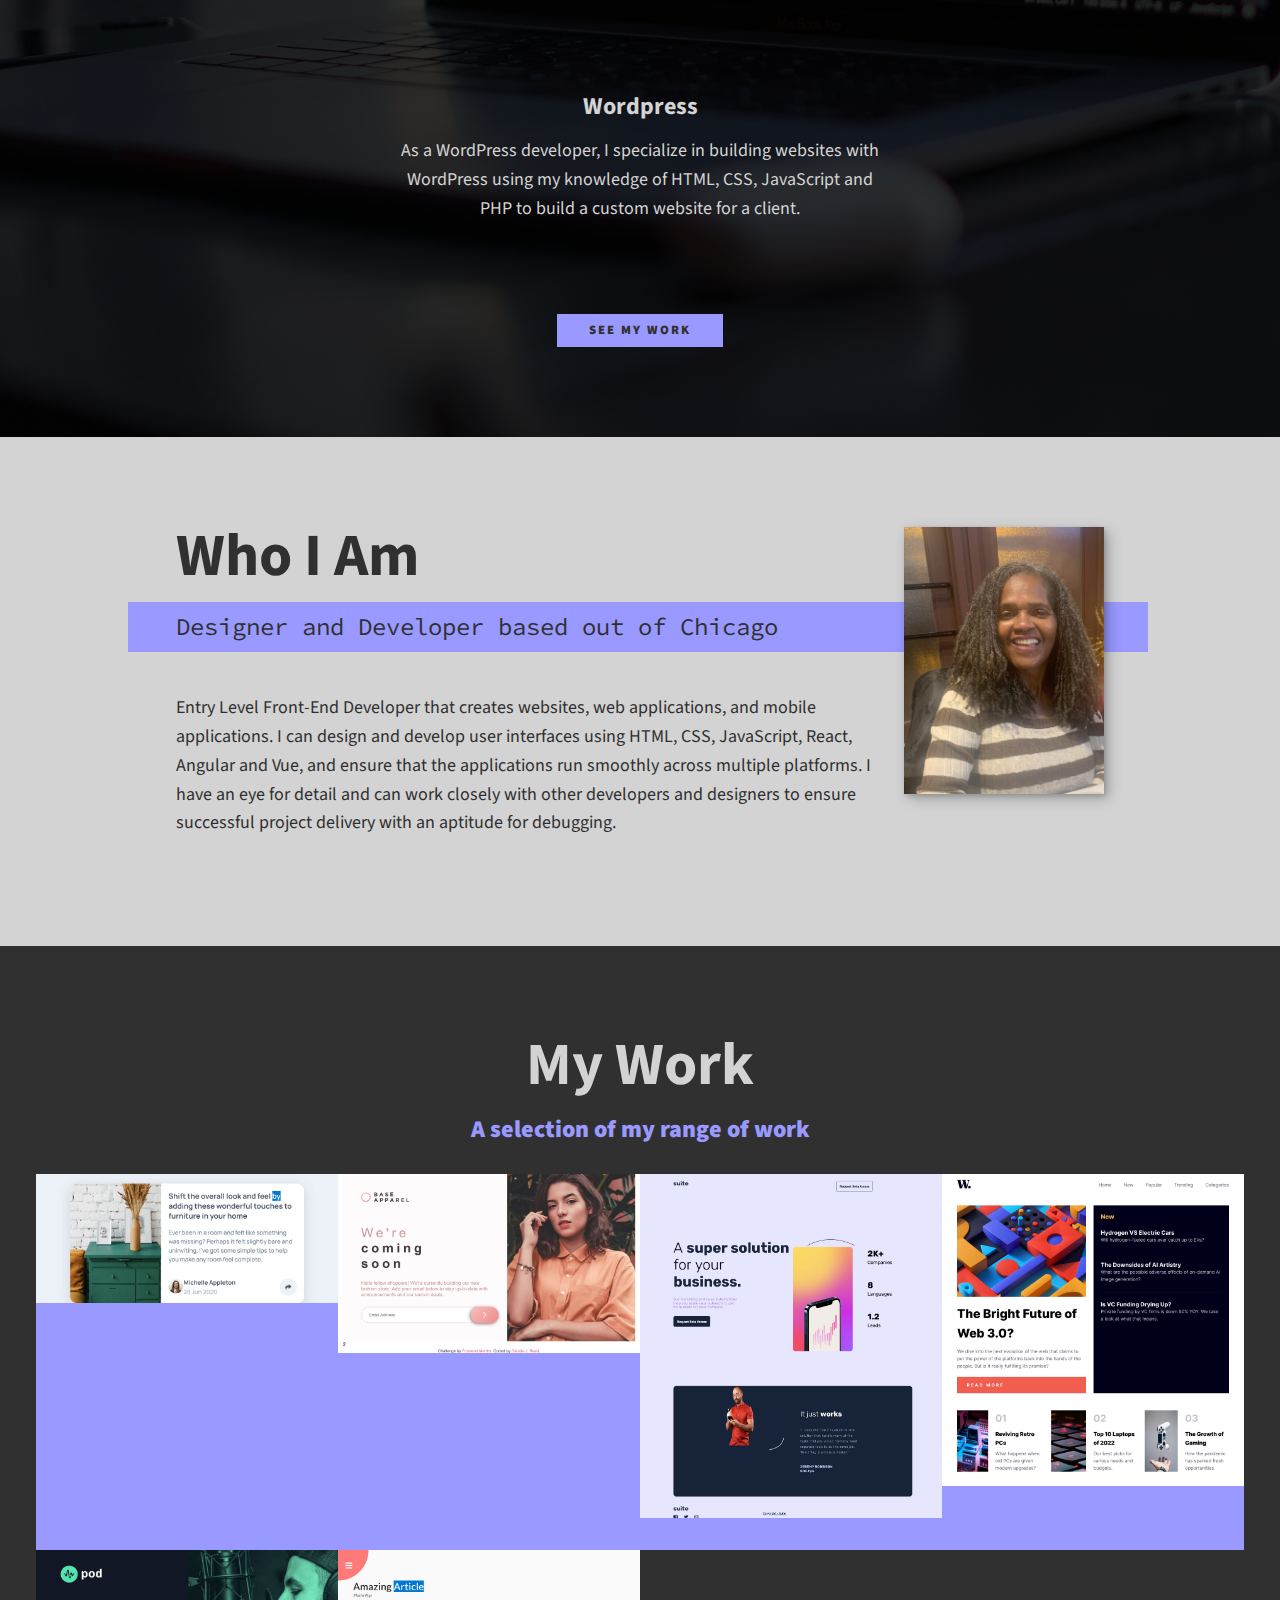
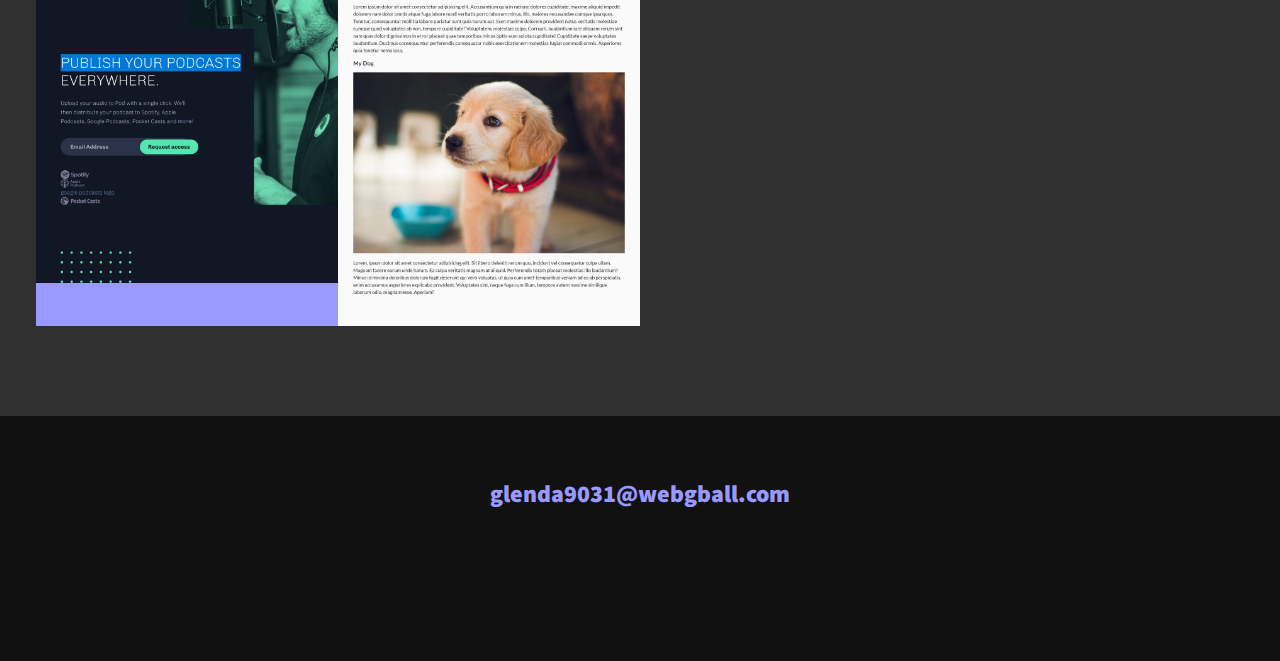
==== commit cec53eb5: "Update index.html" ====
--- a/index.html
+++ b/index.html
@@ -33,6 +33,7 @@
         <h1 class="section__title section__title--intro">Hi I am <strong>Glenda Reed</strong></h1>
         <p class="section__subtitle section__subtitle--intro">Front-End Dev</p>
         <img src="images/Glenda-Intro=picture4.jpg" alt="picture of Glenda Reed smiling" class="intro__img">
+        <p><strong>https://glenda9031.github.io/Glenda_Reed-s_Front-End_Developer_Portfolio//</strong></p>
     </section>
     <!-- End of Intro Section -->
 
--- a/css/style.css
+++ b/css/style.css
@@ -13,7 +13,7 @@
     
     --clr-light: #D3D3D3;
     --clr-dark: #303030;
-    --clr-accent: #D8BFD8;
+    --clr-accent: #9999ff;
     
     --fs-h1: 3rem;
     --fs-h2: 2.25rem;
@@ -469,7 +469,7 @@
 /* Individual Portfolio Styles */
 
 .portfolio-item-individual {
-    padding: 0 2em 2em;
+    /*padding: 0 .5em .5em;*/
     max-width: 62.5rem;
     margin: 0 auto;
 }
@@ -478,16 +478,26 @@
     max-width: 37.5rem;
     margin-left: auto;
     margin-right: auto;
-}
-
-
-
-
-
-
-
-
-
-
-
-
+    line-height: 1.6;
+}
+
+.portfolio-item-title,
+.portfolio-item-subtitle {
+    font-weight: var(--fw-bold);
+}
+
+.portfolio-item-img {
+    height: 6.25rem;
+    width: 6.25rem;
+    margin-left: 11em;
+}
+
+
+
+
+
+
+
+
+
+
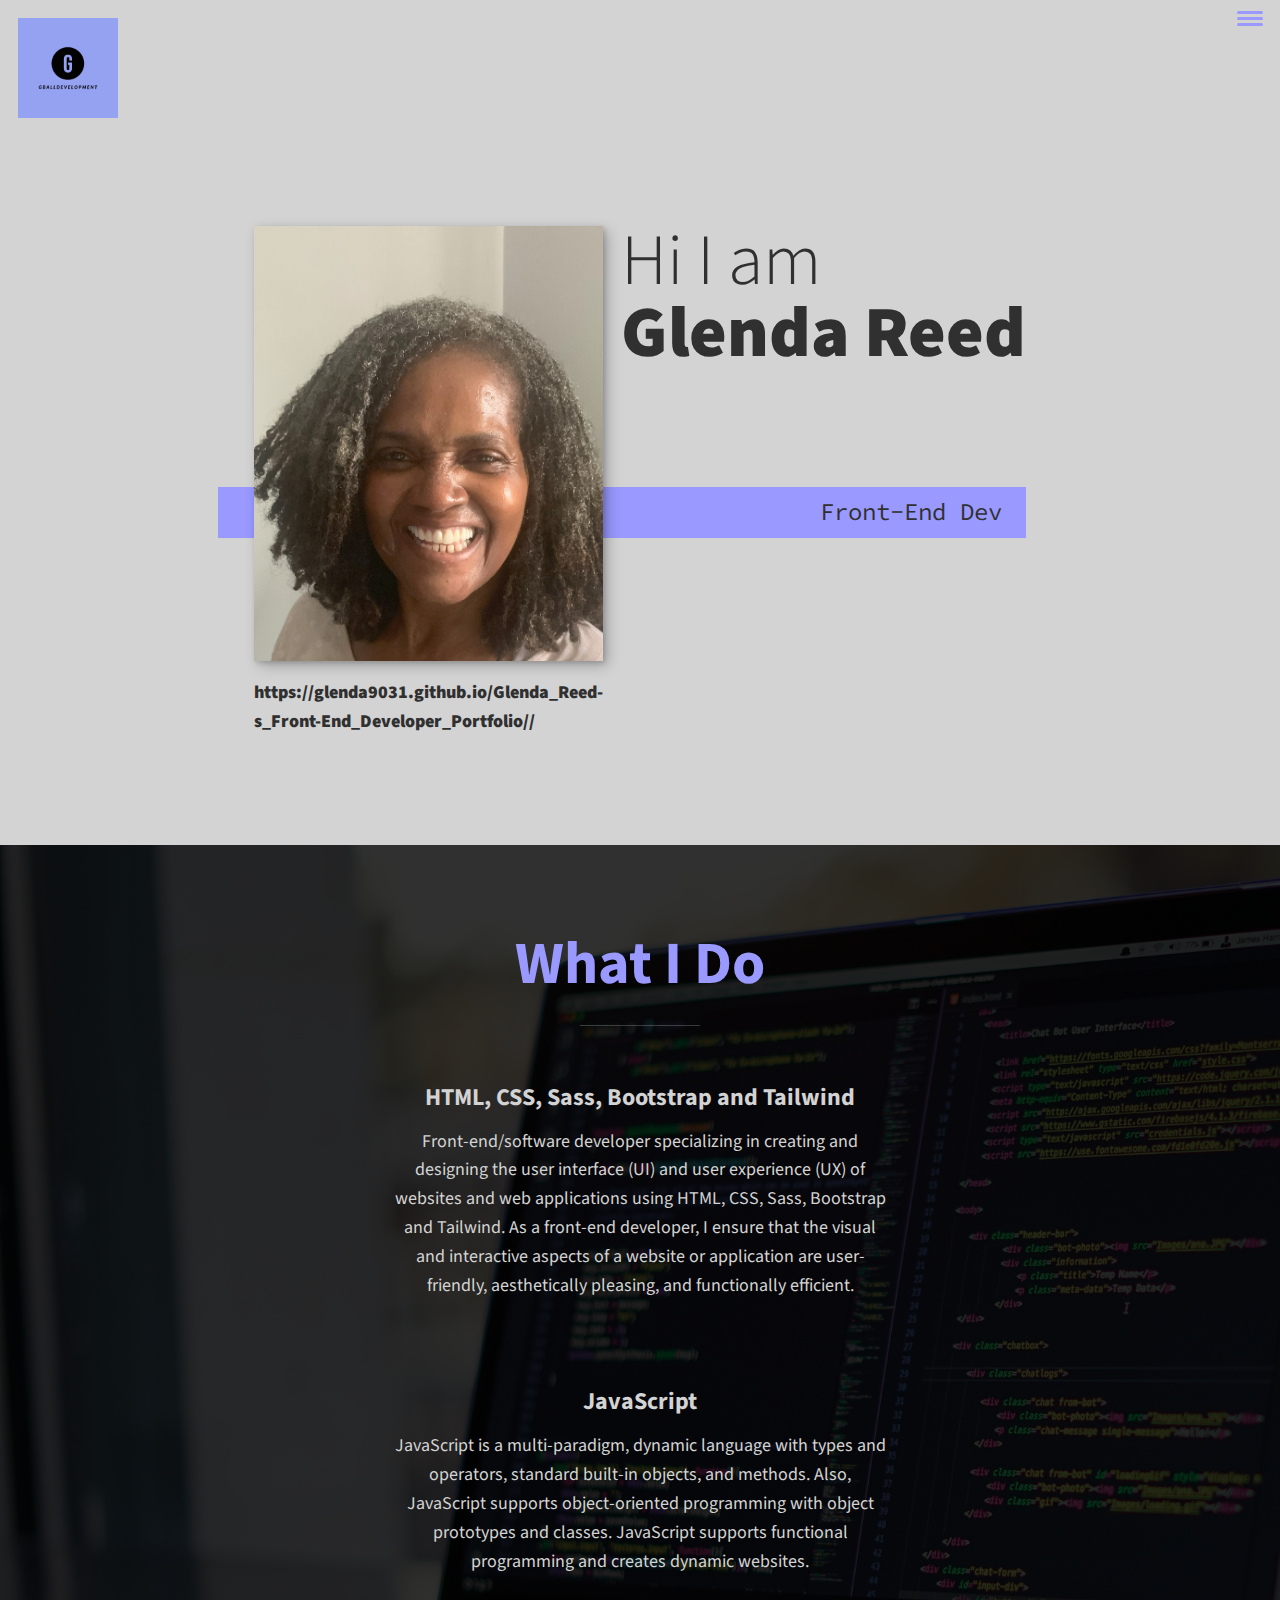
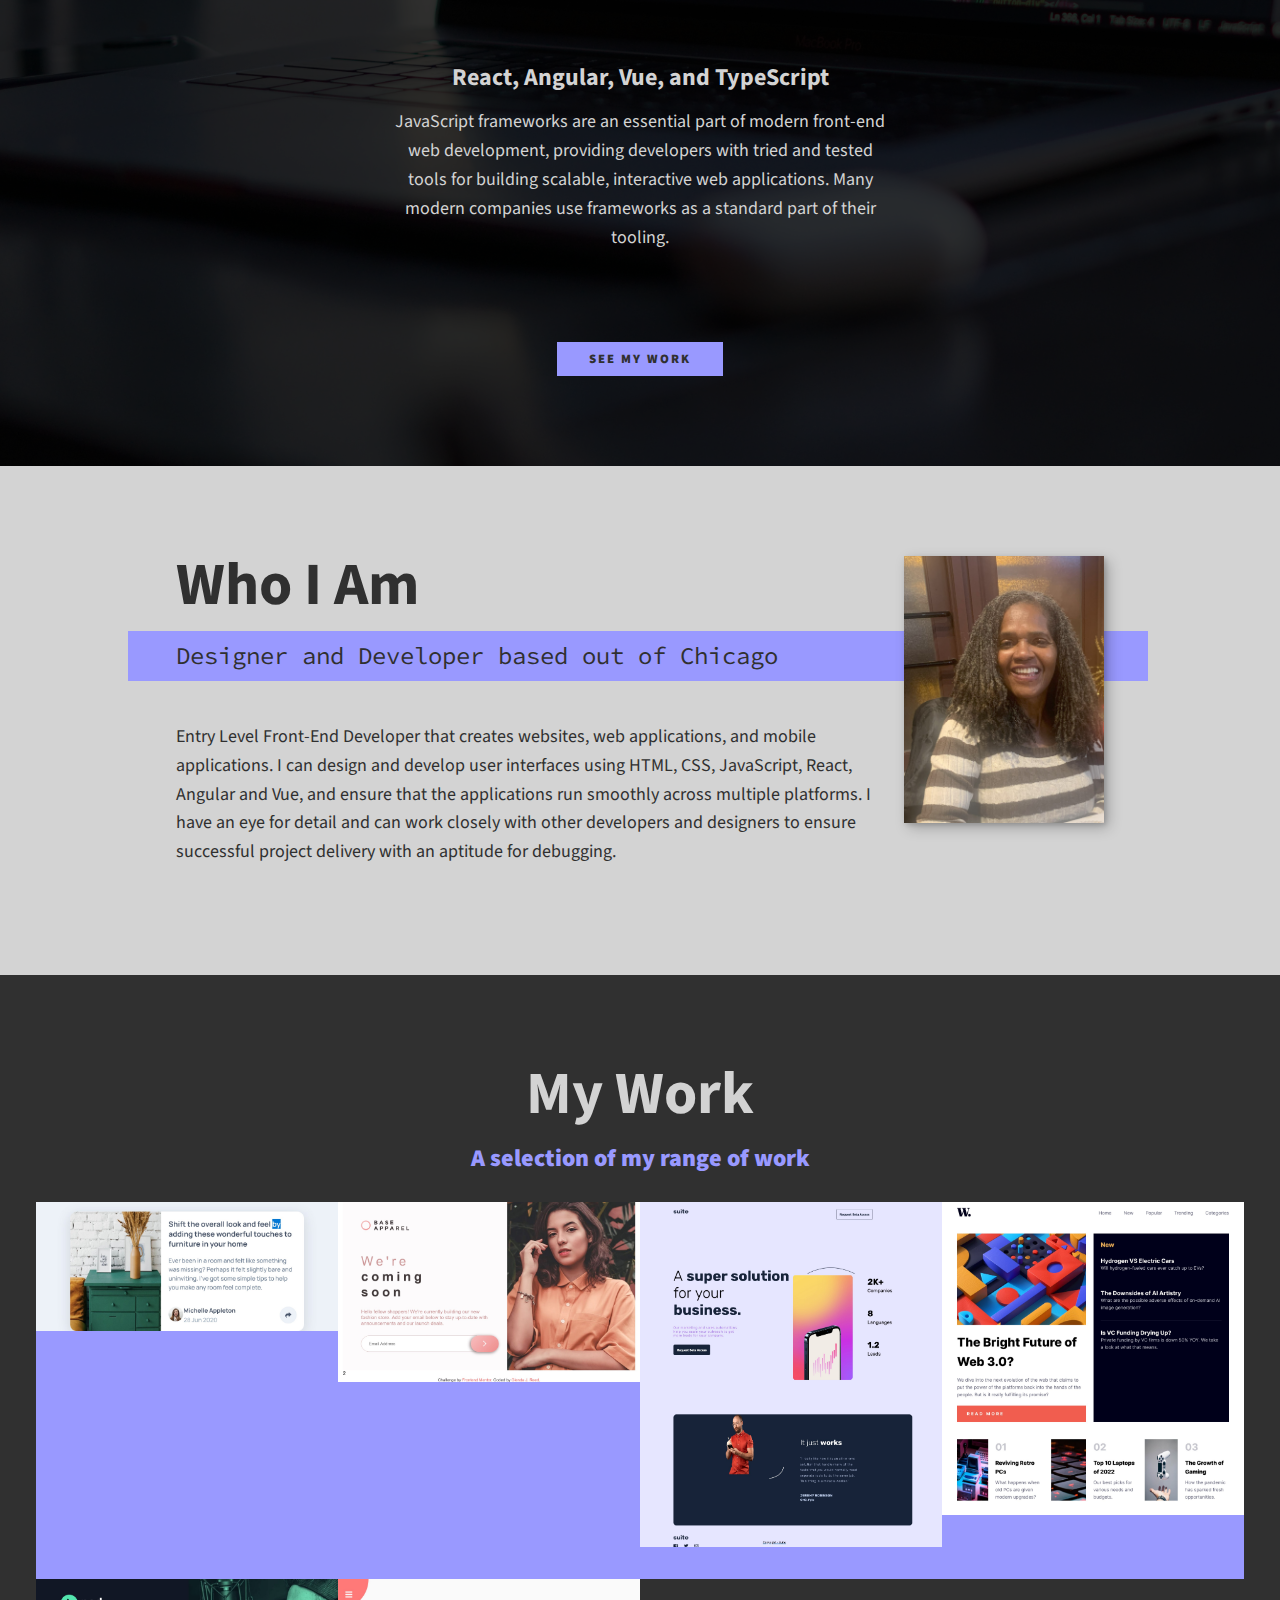
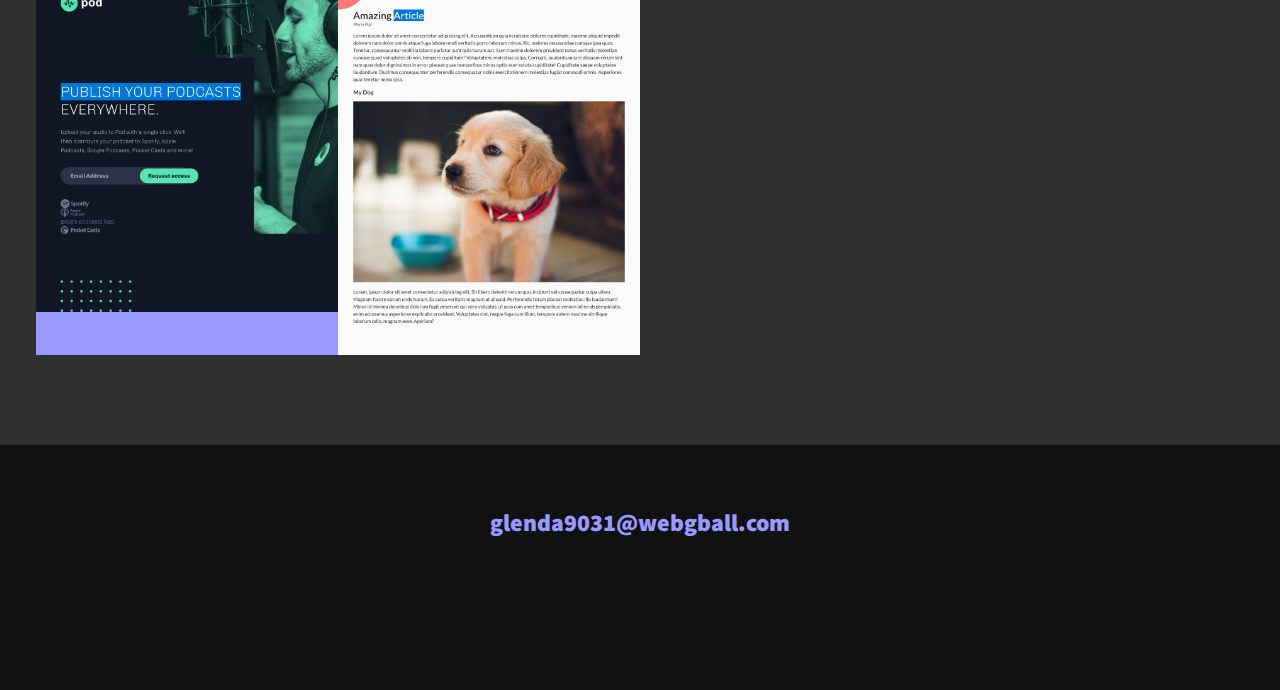
==== commit 7390c5d8: "Update index.html" ====
--- a/index.html
+++ b/index.html
@@ -42,22 +42,22 @@
         <h2 class="section__title section__title--services">What I Do</h2>
         <div class="services">
             <div class="service">
-                <h3>Design and Development</h3>
-                <p>Front-end/software developer specializing in creating and designing the user interface (UI) and user experience (UX) of websites and web applications using HTML, CSS, and JavaScript. As a front-end developer, I ensure that the visual and interactive aspects of a website or application are user-friendly, aesthetically pleasing, and functionally efficient.</p>
+                <h3>HTML, CSS, Sass, Bootstrap and Tailwind</h3>
+                <p>Front-end/software developer specializing in creating and designing the user interface (UI) and user experience (UX) of websites and web applications using HTML, CSS, Sass, Bootstrap and Tailwind. As a front-end developer, I ensure that the visual and interactive aspects of a website or application are user-friendly, aesthetically pleasing, and functionally efficient.</p>
             </div><!-- Close service -->
         </div><!-- Close services -->
 
         <div class="services">
             <div class="service">
-                <h3>E-Commerce</h3>
-                <p>As an eCommerce developer, I am responsible for the technical aspects of an online store, such as its performance, scalability, and security. In addition, the skills that I learned as an eCommerce developer also allowed me to be able to work with a store owner or manager to ensure that the store meets their business needs.</p>
+                <h3>JavaScript</h3>
+                <p>JavaScript is a multi-paradigm, dynamic language with types and operators, standard built-in objects, and methods. Also, JavaScript supports object-oriented programming with object prototypes and classes. JavaScript supports functional programming and creates dynamic websites.</p>
             </div><!-- Close service -->
         </div><!-- Close services -->
 
         <div class="services">
             <div class="service">
-                <h3>Wordpress</h3>
-                <p>As a WordPress developer, I specialize in building websites with WordPress using my knowledge of HTML, CSS, JavaScript and PHP to build a custom website for a client.</p>
+                <h3>React, Angular, Vue, and TypeScript</h3>
+                <p>JavaScript frameworks are an essential part of modern front-end web development, providing developers with tried and tested tools for building scalable, interactive web applications. Many modern companies use frameworks as a standard part of their tooling.</p>
             </div><!-- Close service -->
         </div><!-- Close services -->
 
@@ -100,7 +100,7 @@
             <ul class="social-list">
                 <li class="social-list__item"><a class="social-list__link" href="https://facebook.com"><i class="fab fa-facebook"></i></a></li>
                 <li class="social-list__item"><a href="https:/instagram.com" class="social-list__link"><i class="fab fa-instagram"></i></a></li>
-                <li class="social-list__item"><a href="https://twitter.com." class="social-list__link"><i class="fab fa-twitter"></i></a></li>
+                <li class="social-list__item"><a href="https://linkedin.com." class="social-list__link"><i class="fab fa-linkedin"></i></a></li>
                 <li class="social-list__item"><a href="https://github.com" class="social-list__link"><i class="fab fa-github"></i></a></li>
             </ul>
         </footer>
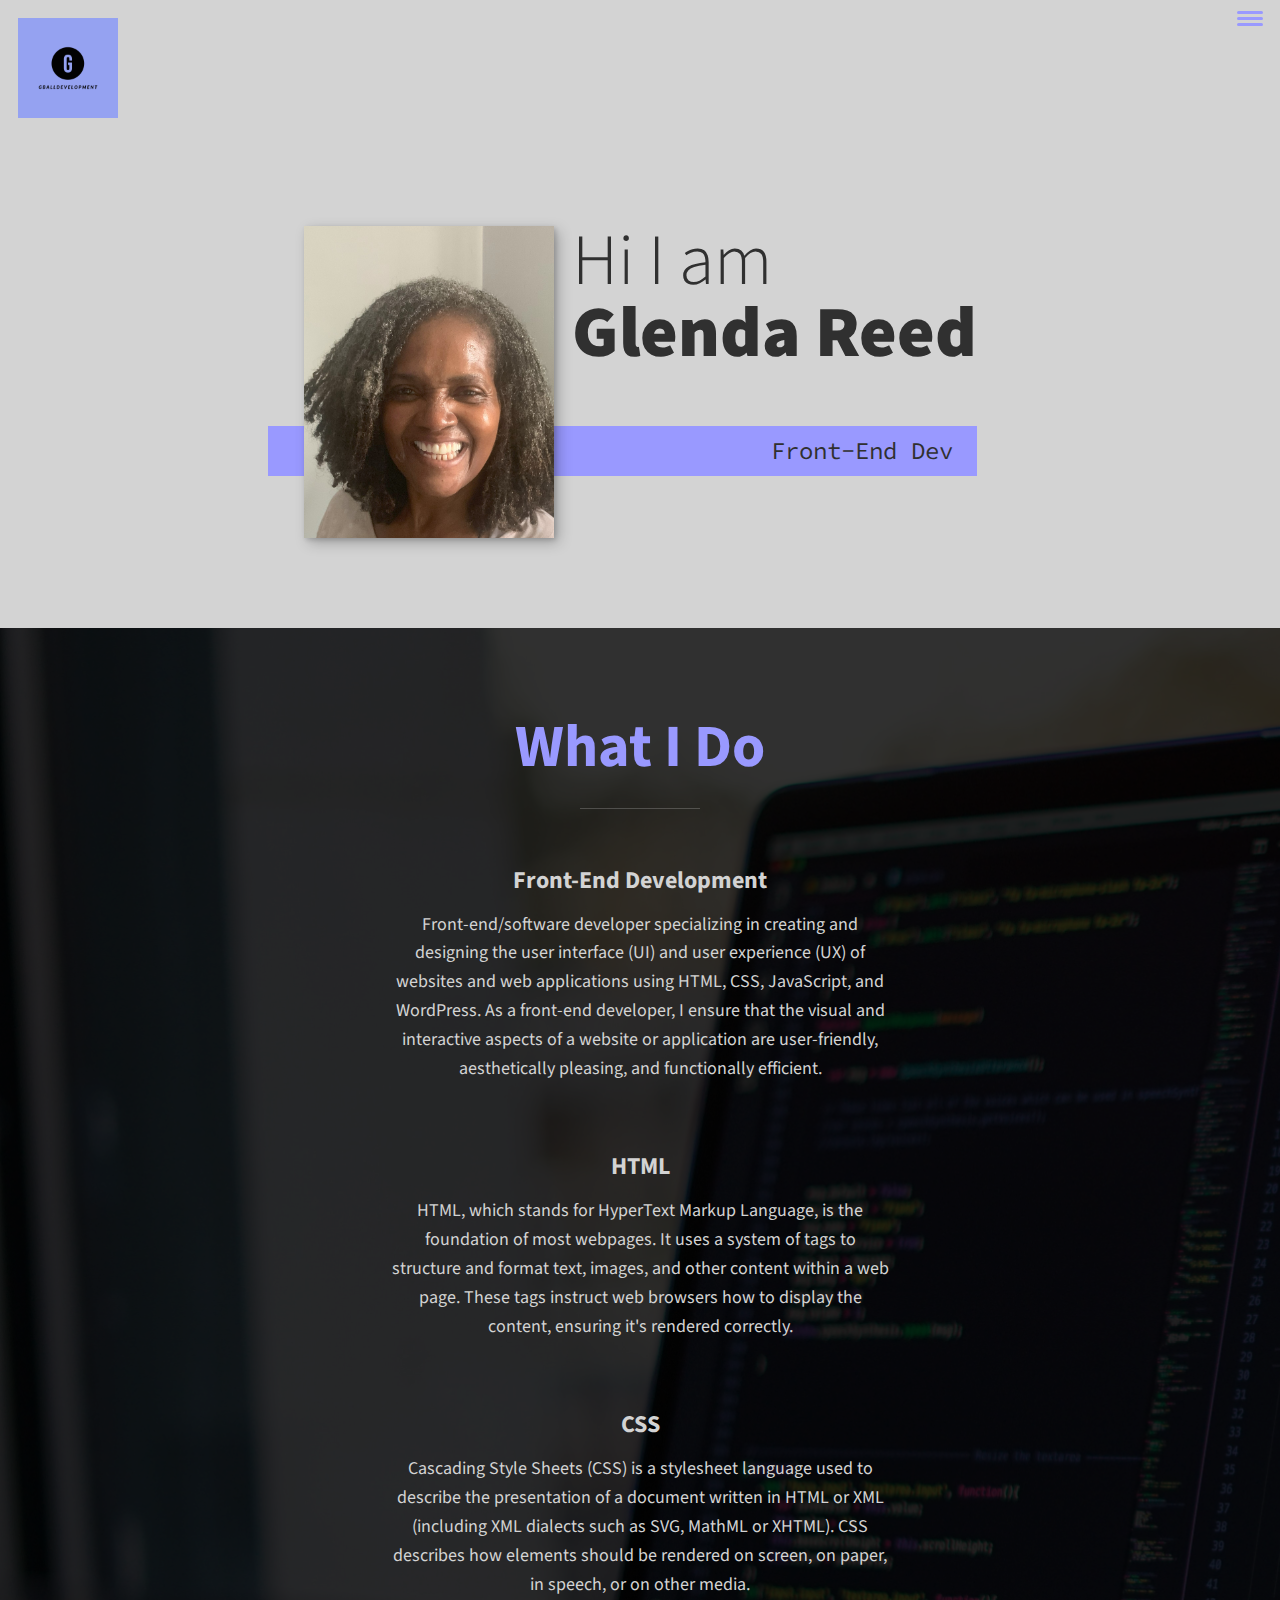
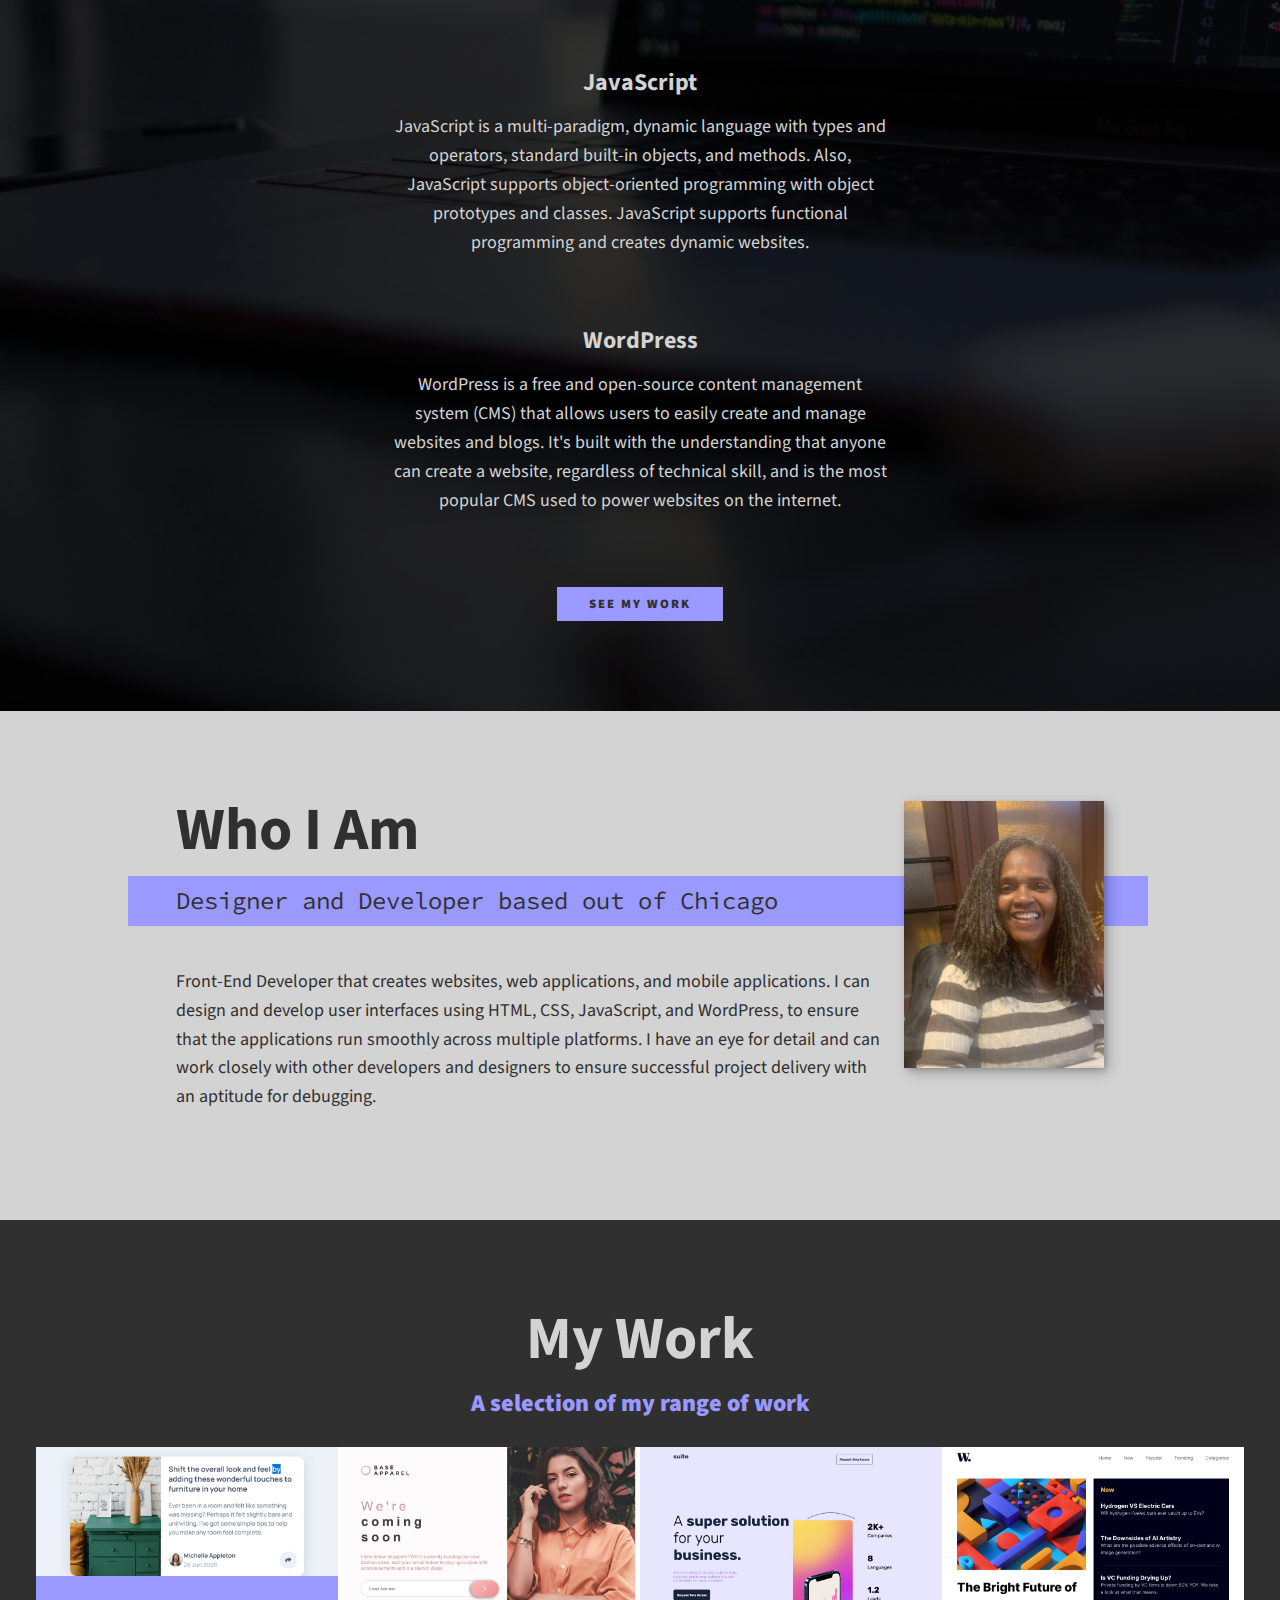
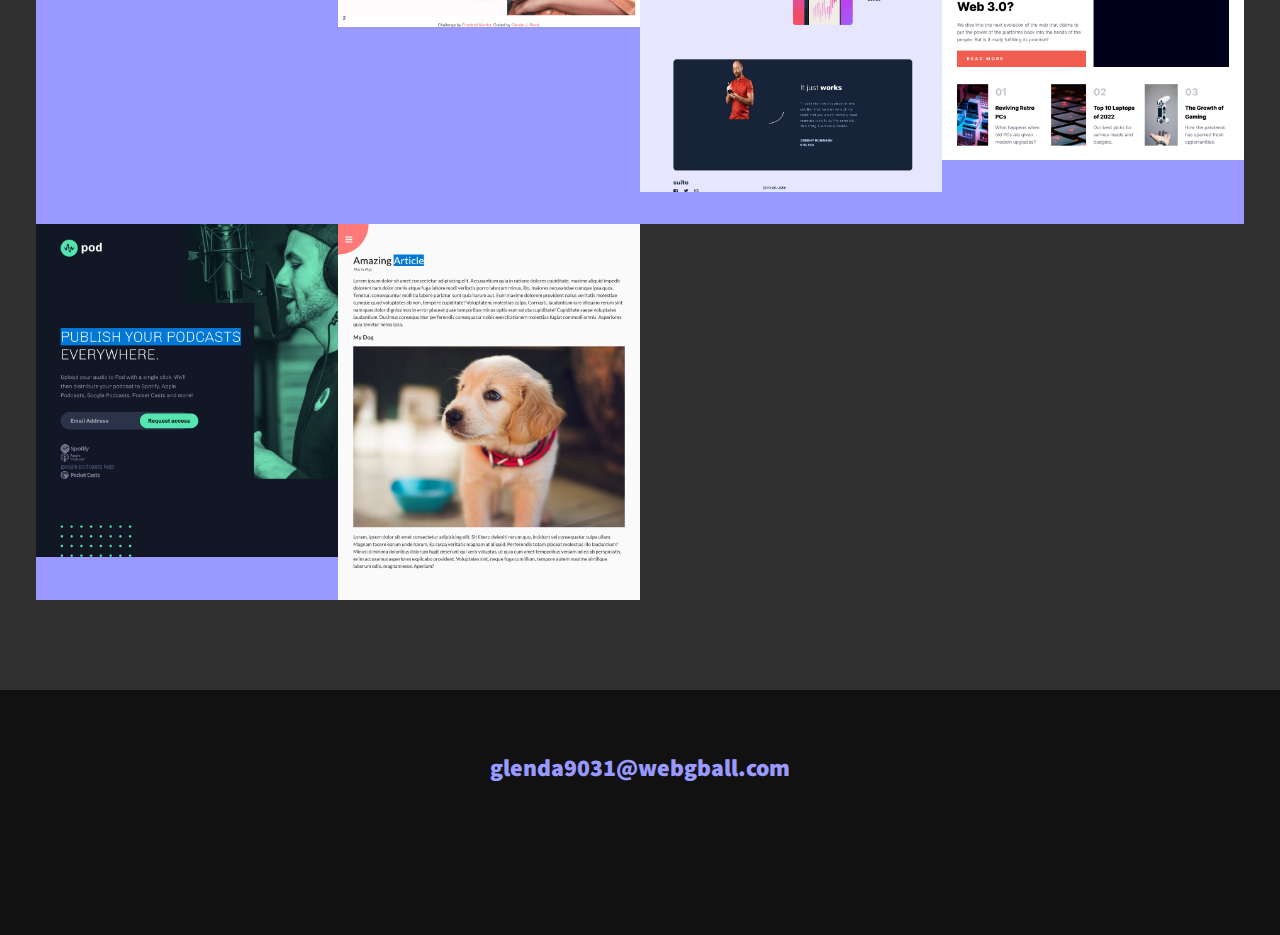
==== commit e2c43b93: "Update index.html and style.css" ====
--- a/index.html
+++ b/index.html
@@ -24,6 +24,7 @@
                 <li class="nav__item"><a href="#services" class="nav__link">My Services</a></li>
                 <li class="nav__item"><a href="#about" class="nav__link">About me</a></li>
                 <li class="nav__item"><a href="#work" class="nav__link">My Work</a></li>
+                <li class="nav__item"><a href="#contact" class="nav__link">Contact Me</a></li>
             </ul>
         </nav>
     </header>
@@ -33,7 +34,6 @@
         <h1 class="section__title section__title--intro">Hi I am <strong>Glenda Reed</strong></h1>
         <p class="section__subtitle section__subtitle--intro">Front-End Dev</p>
         <img src="images/Glenda-Intro=picture4.jpg" alt="picture of Glenda Reed smiling" class="intro__img">
-        <p><strong>https://glenda9031.github.io/Glenda_Reed-s_Front-End_Developer_Portfolio//</strong></p>
     </section>
     <!-- End of Intro Section -->
 
@@ -42,22 +42,67 @@
         <h2 class="section__title section__title--services">What I Do</h2>
         <div class="services">
             <div class="service">
-                <h3>HTML, CSS, Sass, Bootstrap and Tailwind</h3>
-                <p>Front-end/software developer specializing in creating and designing the user interface (UI) and user experience (UX) of websites and web applications using HTML, CSS, Sass, Bootstrap and Tailwind. As a front-end developer, I ensure that the visual and interactive aspects of a website or application are user-friendly, aesthetically pleasing, and functionally efficient.</p>
+                <h3>Front-End Development</h3>
+                <p>Front-end/software developer specializing in 
+                    creating and designing the user interface (UI) 
+                    and user experience (UX) of websites and web 
+                    applications using HTML, CSS, JavaScript, and 
+                    WordPress. As a front-end developer, I ensure 
+                    that the visual and interactive aspects of a website 
+                    or application are user-friendly, aesthetically 
+                    pleasing, and functionally efficient.</p>
+            </div><!-- Close service -->
+        </div><!-- Close services -->
+
+        <div class="services">
+            <div class="service">
+                <h3>HTML</h3>
+                <p>HTML, which stands for HyperText Markup 
+                    Language, is the foundation of most webpages. 
+                    It uses a system of tags to structure and 
+                    format text, images, and other content within 
+                    a web page. These tags instruct web browsers 
+                    how to display the content, ensuring it's 
+                    rendered correctly.</p>
+            </div><!-- Close service -->
+        </div><!-- Close services -->
+
+        <div class="services">
+            <div class="service">
+                <h3>CSS</h3>
+                <p>Cascading Style Sheets (CSS) is a 
+                    stylesheet language used to describe 
+                    the presentation of a document written 
+                    in HTML or XML (including XML dialects 
+                    such as SVG, MathML or XHTML). CSS describes 
+                    how elements should be rendered on screen, 
+                    on paper, in speech, or on other media.</p>
             </div><!-- Close service -->
         </div><!-- Close services -->
 
         <div class="services">
             <div class="service">
                 <h3>JavaScript</h3>
-                <p>JavaScript is a multi-paradigm, dynamic language with types and operators, standard built-in objects, and methods. Also, JavaScript supports object-oriented programming with object prototypes and classes. JavaScript supports functional programming and creates dynamic websites.</p>
+                <p>JavaScript is a multi-paradigm, dynamic 
+                    language with types and operators, standard 
+                    built-in objects, and methods. Also, JavaScript 
+                    supports object-oriented programming with object 
+                    prototypes and classes. JavaScript supports 
+                    functional programming and creates dynamic 
+                    websites.</p>
             </div><!-- Close service -->
         </div><!-- Close services -->
 
         <div class="services">
             <div class="service">
-                <h3>React, Angular, Vue, and TypeScript</h3>
-                <p>JavaScript frameworks are an essential part of modern front-end web development, providing developers with tried and tested tools for building scalable, interactive web applications. Many modern companies use frameworks as a standard part of their tooling.</p>
+                <h3>WordPress</h3>
+                <p>WordPress is a free and open-source content 
+                    management system (CMS) that allows users 
+                    to easily create and manage websites and blogs. 
+                    It's built with the understanding that anyone 
+                    can create a website, regardless of technical 
+                    skill, and is the most popular CMS used to power 
+                    websites on the internet.</p>
             </div><!-- Close service -->
         </div><!-- Close services -->
 
@@ -71,7 +116,14 @@
             <p class="section__subtitle section__subtitle--about">Designer and Developer based out of Chicago</p>
 
             <div class="about-me__body">
-                <p>Entry Level Front-End Developer that creates websites, web applications, and mobile applications. I can design and develop user interfaces using HTML, CSS, JavaScript, React, Angular and Vue, and ensure that the applications run smoothly across multiple platforms. I have an eye for detail and can work closely with other developers and designers to ensure successful project delivery with an aptitude for debugging.</p>
+                <p>Front-End Developer that creates websites, web applications, 
+                    and mobile applications. I can design and develop user 
+                    interfaces using HTML, CSS, JavaScript, and WordPress, 
+                    to ensure that the applications run smoothly across 
+                    multiple platforms. I have an eye for detail and can 
+                    work closely with other developers and designers 
+                    to ensure successful project delivery with an aptitude 
+                    for debugging.</p>
             </div>
 
             <img src="images/glenda-intro-picture2.jpg" alt="another picture of Glenda Reed" class="about-me__img">
--- a/css/style.css
+++ b/css/style.css
@@ -316,7 +316,7 @@
 }
 
 .services {
-    margin-bottom: 4em;
+    margin-bottom: 3em;
 }
 
 .service {
